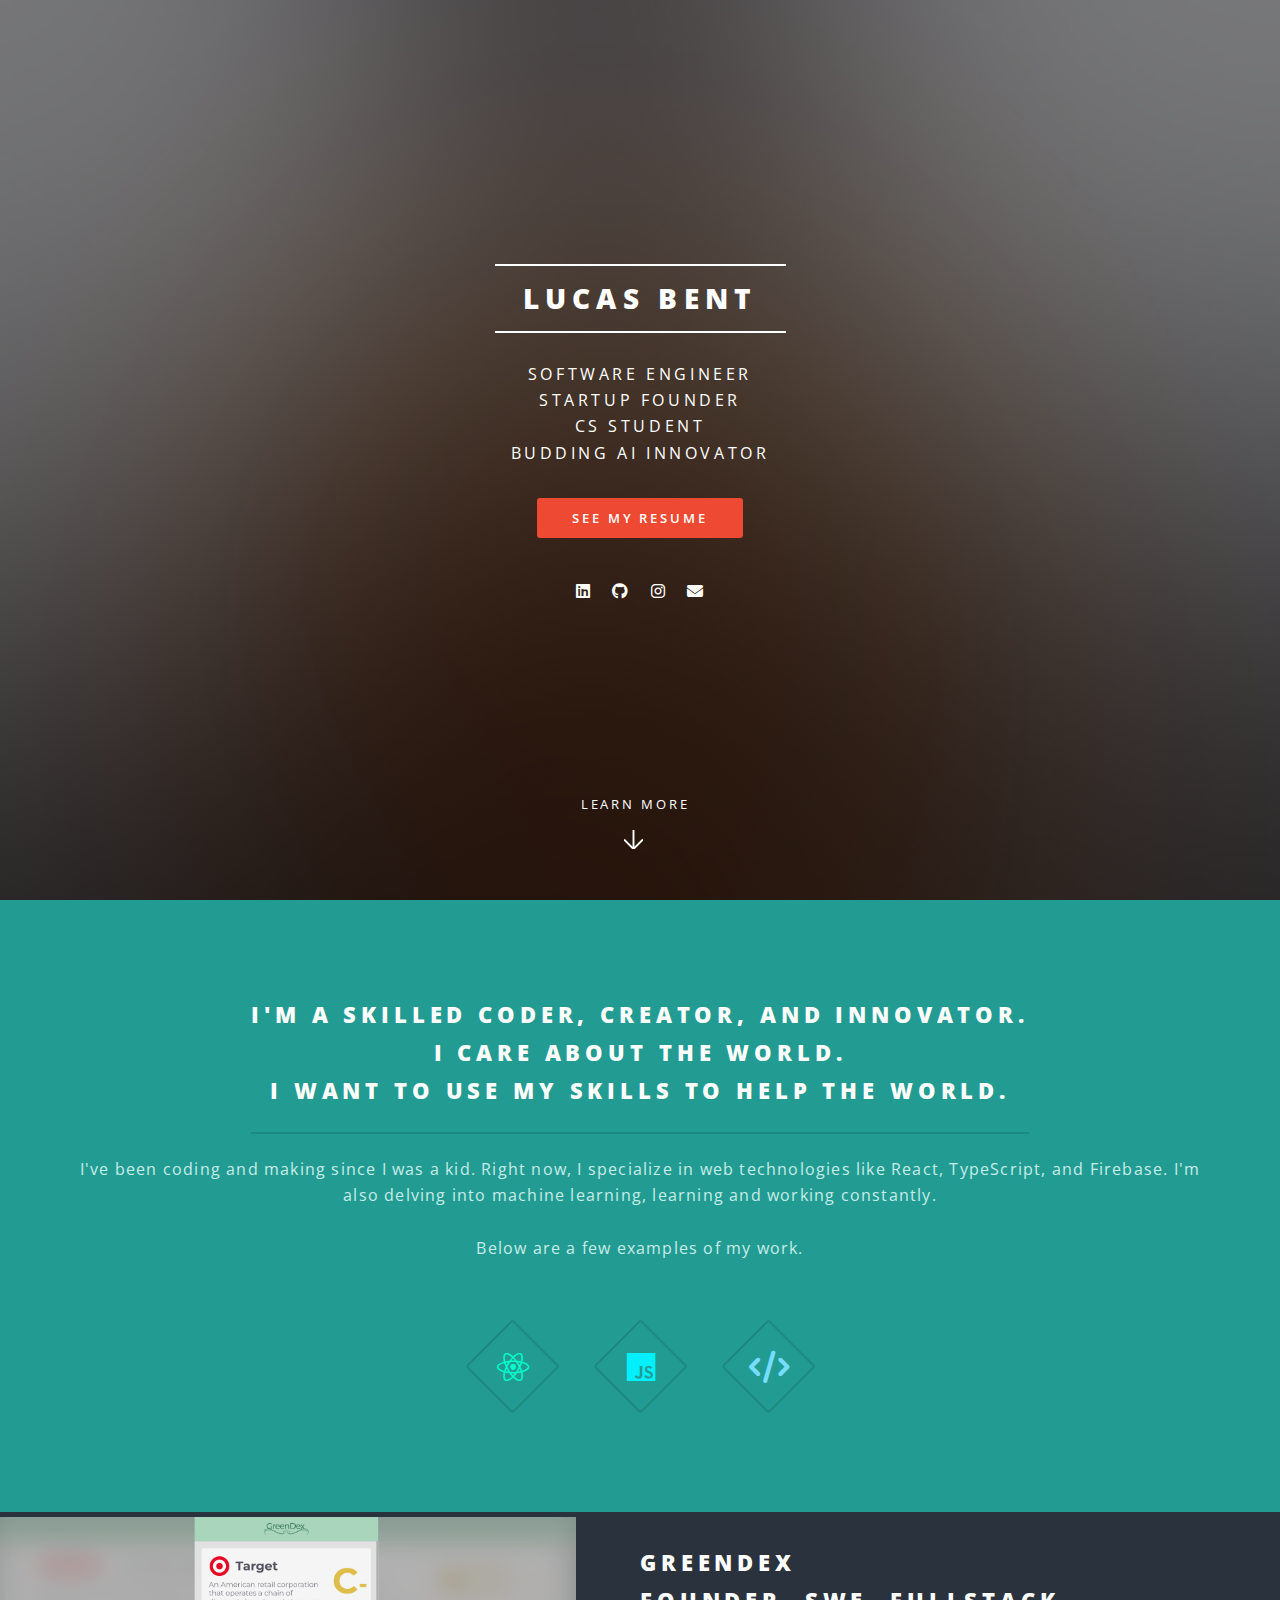
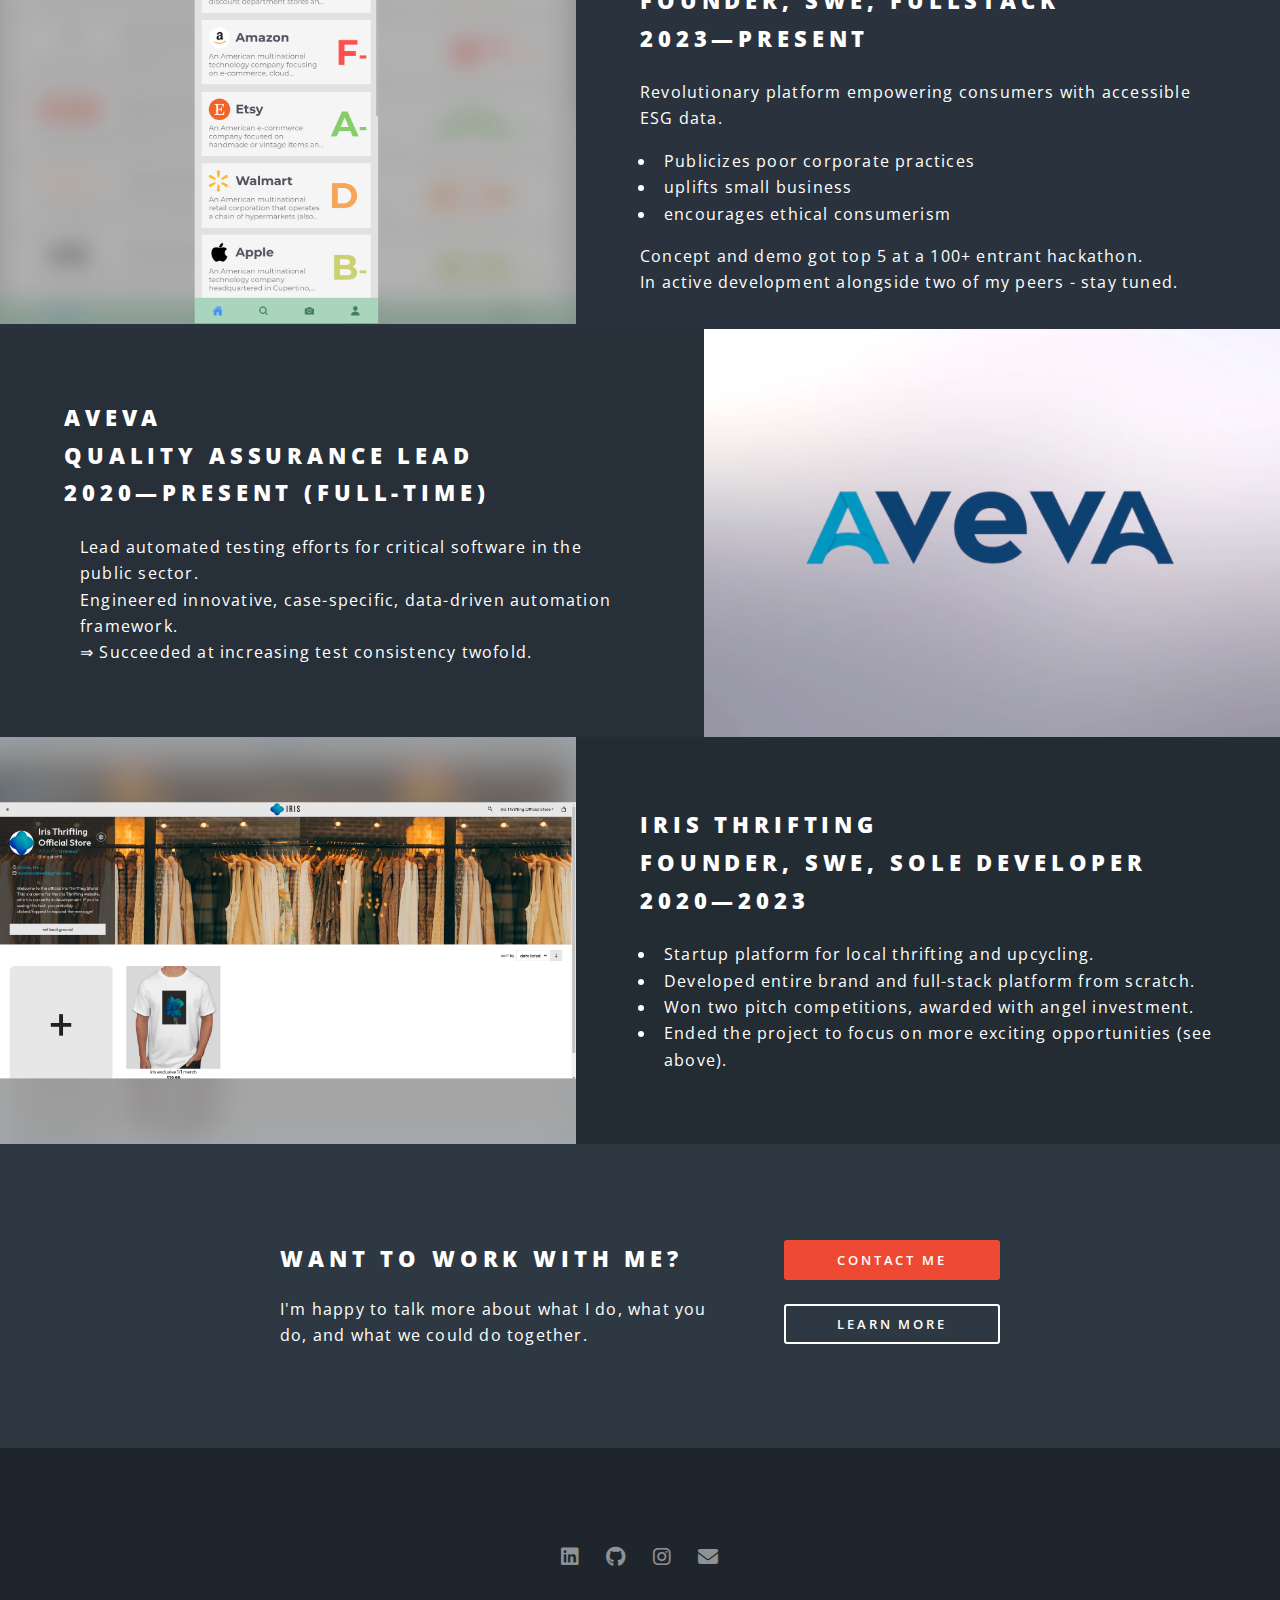
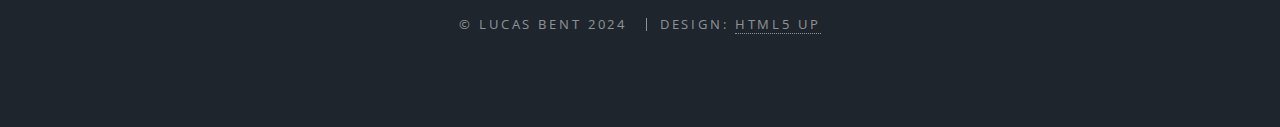
==== index.html @ ceec9adc "initial" ====
<!DOCTYPE HTML>
<!--
	Spectral by HTML5 UP
	html5up.net | @ajlkn
	Free for personal and commercial use under the CCA 3.0 license (html5up.net/license)
-->
<html>

<head>
    <title>Lucas Bent | Software Engineer</title>
    <meta charset="utf-8" />
    <meta name="viewport" content="width=device-width, initial-scale=1, user-scalable=no" />
    <link rel="stylesheet" href="assets/css/main.css" />
    <noscript>
        <link rel="stylesheet" href="assets/css/noscript.css" />
    </noscript>
</head>

<body class="landing is-preload">

    <!-- Page Wrapper -->
    <div id="page-wrapper">

        <!-- Header -->
        <header id="header" class="alt">
            <h1><a href="index.html">Lucas Bent</a></h1>
            <!-- <nav id="nav">
                <ul>
                    <li class="special">
                        <a href="#menu" class="menuToggle"><span>Menu</span></a>
                        <div id="menu">
                            <ul>
                                <li><a href="index.html">Home</a></li>
                                <li><a href="generic.html">Generic</a></li>
                                <li><a href="elements.html">Elements</a></li>
                                <li><a href="#">Sign Up</a></li>
                                <li><a href="#">Log In</a></li>
                            </ul>
                        </div>
                    </li>
                </ul>
            </nav> -->
        </header>

        <!-- Banner -->
        <section id="banner">
            <div class="inner">
                <h2>Lucas Bent</h2>
                <p>software engineer<br />
                    startup founder<br />
                    CS student<br />
                    budding AI innovator
                </p>
                <ul class="actions special">
                    <li><a href="https://drive.google.com/file/d/1Y61Z4_4PZFgaxps1n4P5F1gUuJ64MrEc/view?usp=sharing"
                            target="_blank" rel="noopener noreferrer" class="button primary">see my resume</a></li>
                </ul>
                <ul class="icons">
                    <li><a href="https://www.linkedin.com/in/lucas-bent-243239210/" class="icon brands fa-linkedin"
                            target="_blank" rel="noopener noreferrer"><span class="label">LinkedIn</span></a></li>
                    <li><a href="https://github.com/lucasBent" class="icon brands fa-github" target="_blank"
                            rel="noopener noreferrer"><span class="label">GitHub</span></a></li>
                    <li><a href="https://www.instagram.com/lucas.bent1/" class="icon brands fa-instagram"
                            target="_blank" rel="noopener noreferrer"><span class="label">Instagram</span></a></li>
                    <li><a href="mailto:lucasowenbent@gmail.com" class="icon solid fa-envelope"><span
                                class="label">Email</span></a></li>
                </ul>
            </div>
            <a href="#one" class="more scrolly">Learn More</a>
        </section>

        <!-- One -->
        <section id="one" class="wrapper style1 special">
            <div class="inner">
                <header class="major">
                    <h2>I'm a skilled coder, creator, and innovator.<br />
                        I care about the world.<br />
                        I want to use my skills to help the world.
                    </h2>
                    <p>I've been coding and making since I was a kid. Right now, I specialize in web technologies like
                        React, TypeScript, and Firebase. I'm also delving into machine learning, learning and working
                        constantly.
                        <br /><br />
                        Below are a few examples of my work.
                    </p>
                </header>
                <ul class="icons major">
                    <li><span class="icon brands fa-react major style1"><span class="label">Lorem</span></span></li>
                    <li><span class="icon brands fa-js major style2"><span class="label">Ipsum</span></span></li>
                    <li><span class="icon solid fa-code major style3"><span class="label">Dolor</span></span></li>
                </ul>
            </div>
        </section>

        <!-- Two -->
        <section id="two" class="wrapper alt style2">
            <section class="spotlight">
                <div class="image"><img src="images/GreenDex_demo.png" alt="" /></div>
                <div class="content">
                    <h2>GreenDex<br />
                        Founder, SWE, Fullstack<br />
                        2023—Present</h2>
                    <p class="half-margin">Revolutionary platform empowering consumers with accessible ESG data.</p>
                    <ul class="half-margin">
                        <li>Publicizes poor corporate practices</li>
                        <li>uplifts small business</li>
                        <li>encourages ethical consumerism</li>
                    </ul>
                    <p>
                        Concept and demo got top 5 at a 100+ entrant hackathon.<br />
                        In active development alongside two of my peers - stay tuned.</p>
                </div>
            </section>
            <section class="spotlight">
                <div class="image"><img src="images/Aveva.jpg" alt="" /></div>
                <div class="content">
                    <h2>Aveva<br />
                        Quality Assurance Lead<br />
                        2020—Present (Full-time)
                    </h2>
                    <ul>
                        Lead automated testing efforts for critical software in the public sector.<br />
                        Engineered innovative, case-specific, data-driven automation framework.<br />
                        ⇒ Succeeded at increasing test consistency twofold.

                    </ul>
                </div>
            </section>
            <section class="spotlight">
                <div class="image"><img src="images/iris.png" alt="" /></div>
                <div class="content">
                    <h2>Iris Thrifting<br />
                        Founder, SWE, Sole developer<br />
                        2020—2023
                    </h2>
                    <ul>
                        <li>Startup platform for local thrifting and upcycling.</li>
                        <li>Developed entire brand and full-stack platform from scratch.</li>
                        <li>Won two pitch competitions, awarded with angel investment.</li>
                        <li>Ended the project to focus on more exciting opportunities (see above).</li>
                    </ul>
                </div>
            </section>
        </section>

        <!-- Three -->
        <!-- <section id="three" class="wrapper style3 special">
            <div class="inner">
                <header class="major">
                    <h2>Accumsan mus tortor nunc aliquet</h2>
                    <p>Aliquam ut ex ut augue consectetur interdum. Donec amet imperdiet eleifend<br />
                        fringilla tincidunt. Nullam dui leo Aenean mi ligula, rhoncus ullamcorper.</p>
                </header>
                <ul class="features">
                    <li class="icon fa-paper-plane">
                        <h3>Arcu accumsan</h3>
                        <p>Augue consectetur sed interdum imperdiet et ipsum. Mauris lorem tincidunt nullam amet leo
                            Aenean ligula consequat consequat.</p>
                    </li>
                    <li class="icon solid fa-laptop">
                        <h3>Ac Augue Eget</h3>
                        <p>Augue consectetur sed interdum imperdiet et ipsum. Mauris lorem tincidunt nullam amet leo
                            Aenean ligula consequat consequat.</p>
                    </li>
                    <li class="icon solid fa-code">
                        <h3>Mus Scelerisque</h3>
                        <p>Augue consectetur sed interdum imperdiet et ipsum. Mauris lorem tincidunt nullam amet leo
                            Aenean ligula consequat consequat.</p>
                    </li>
                    <li class="icon solid fa-headphones-alt">
                        <h3>Mauris Imperdiet</h3>
                        <p>Augue consectetur sed interdum imperdiet et ipsum. Mauris lorem tincidunt nullam amet leo
                            Aenean ligula consequat consequat.</p>
                    </li>
                    <li class="icon fa-heart">
                        <h3>Aenean Primis</h3>
                        <p>Augue consectetur sed interdum imperdiet et ipsum. Mauris lorem tincidunt nullam amet leo
                            Aenean ligula consequat consequat.</p>
                    </li>
                    <li class="icon fa-flag">
                        <h3>Tortor Ut</h3>
                        <p>Augue consectetur sed interdum imperdiet et ipsum. Mauris lorem tincidunt nullam amet leo
                            Aenean ligula consequat consequat.</p>
                    </li>
                </ul>
            </div>
        </section> -->

        <!-- CTA -->
        <section id="cta" class="wrapper style4">
            <div class="inner">
                <header>
                    <h2>Want to work with me?</h2>
                    <p>I'm happy to talk more about what I do, what you do, and what we could do together.</p>
                </header>
                <ul class="actions stacked">
                    <li><a href="mailto:lucasowenbent@gmail.com" class="button fit primary">Contact Me</a></li>
                    <li><a href="https://www.linkedin.com/in/lucas-bent-243239210/" target="_blank"
                            rel="noopener noreferrer" class="button fit">Learn More</a></li>
                </ul>
            </div>
        </section>

        <!-- Footer -->
        <footer id="footer">
            <ul class="icons">
                <li><a href="https://www.linkedin.com/in/lucas-bent-243239210/" class="icon brands fa-linkedin"
                        target="_blank" rel="noopener noreferrer"><span class="label">LinkedIn</span></a></li>
                <li><a href="https://github.com/lucasBent" class="icon brands fa-github" target="_blank"
                        rel="noopener noreferrer"><span class="label">GitHub</span></a></li>
                <li><a href="https://www.instagram.com/lucas.bent1/" class="icon brands fa-instagram" target="_blank"
                        rel="noopener noreferrer"><span class="label">Instagram</span></a></li>
                <li><a href="mailto:lucasowenbent@gmail.com" class="icon solid fa-envelope"><span
                            class="label">Email</span></a></li>
            </ul>
            <ul class="copyright">
                <li>&copy; Lucas Bent 2024</li>
                <li>Design: <a href="http://html5up.net">HTML5 UP</a></li>
            </ul>
        </footer>

    </div>

    <!-- Scripts -->
    <script src="assets/js/jquery.min.js"></script>
    <script src="assets/js/jquery.scrollex.min.js"></script>
    <script src="assets/js/jquery.scrolly.min.js"></script>
    <script src="assets/js/browser.min.js"></script>
    <script src="assets/js/breakpoints.min.js"></script>
    <script src="assets/js/util.js"></script>
    <script src="assets/js/main.js"></script>

</body>

</html>
---- assets/css/main.css ----
@import url(fontawesome-all.min.css);
@import url("https://fonts.googleapis.com/css?family=Open+Sans:400,400italic,600,600italic,800,800italic");

/*
	Spectral by HTML5 UP
	html5up.net | @ajlkn
	Free for personal and commercial use under the CCA 3.0 license (html5up.net/license)
*/

html, body, div, span, applet, object,
iframe, h1, h2, h3, h4, h5, h6, p, blockquote,
pre, a, abbr, acronym, address, big, cite,
code, del, dfn, em, img, ins, kbd, q, s, samp,
small, strike, strong, sub, sup, tt, var, b,
u, i, center, dl, dt, dd, ol, ul, li, fieldset,
form, label, legend, table, caption, tbody,
tfoot, thead, tr, th, td, article, aside,
canvas, details, embed, figure, figcaption,
footer, header, hgroup, menu, nav, output, ruby,
section, summary, time, mark, audio, video {
	margin: 0;
	padding: 0;
	border: 0;
	font-size: 100%;
	font: inherit;
	vertical-align: baseline;}

article, aside, details, figcaption, figure,
footer, header, hgroup, menu, nav, section {
	display: block;}

body {
	line-height: 1;
}

ol, ul {
	list-style: none;
}

blockquote, q {
	quotes: none;
}

	blockquote:before, blockquote:after, q:before, q:after {
		content: '';
		content: none;
	}

table {
	border-collapse: collapse;
	border-spacing: 0;
}

body {
	-webkit-text-size-adjust: none;
}

mark {
	background-color: transparent;
	color: inherit;
}

input::-moz-focus-inner {
	border: 0;
	padding: 0;
}

input, select, textarea {
	-moz-appearance: none;
	-webkit-appearance: none;
	-ms-appearance: none;
	appearance: none;
}

/* Basic */

	@-ms-viewport {
		width: device-width;
	}

	html {
		box-sizing: border-box;
	}

	*, *:before, *:after {
		box-sizing: inherit;
	}

	body {
		background: #2e3842;
	}

		body.is-preload *, body.is-preload *:before, body.is-preload *:after {
			-moz-animation: none !important;
			-webkit-animation: none !important;
			-ms-animation: none !important;
			animation: none !important;
			-moz-transition: none !important;
			-webkit-transition: none !important;
			-ms-transition: none !important;
			transition: none !important;
		}

	body, input, select, textarea {
		color: #fff;
		font-family: "Open Sans", Helvetica, sans-serif;
		font-size: 15pt;
		font-weight: 400;
		letter-spacing: 0.075em;
		line-height: 1.65em;
	}

		@media screen and (max-width: 1680px) {

			body, input, select, textarea {
				font-size: 13pt;
			}

		}

		@media screen and (max-width: 1280px) {

			body, input, select, textarea {
				font-size: 12pt;
			}

		}

		@media screen and (max-width: 736px) {

			body, input, select, textarea {
				font-size: 11pt;
				letter-spacing: 0.0375em;
			}

            ul {
                text-align: left;
                margin: 0 auto;
                display: inline-block;
            }
		}

	a {
		-moz-transition: color 0.2s ease, border-bottom-color 0.2s ease;
		-webkit-transition: color 0.2s ease, border-bottom-color 0.2s ease;
		-ms-transition: color 0.2s ease, border-bottom-color 0.2s ease;
		transition: color 0.2s ease, border-bottom-color 0.2s ease;
		border-bottom: dotted 1px;
		color: inherit;
		text-decoration: none;
	}

		a:hover {
			border-bottom-color: transparent;
		}

	strong, b {
		color: #fff;
		font-weight: 600;
	}

	em, i {
		font-style: italic;
	}

	p {
		margin: 0 0 2em 0;
	}

	h1, h2, h3, h4, h5, h6 {
		color: #fff;
		font-weight: 800;
		letter-spacing: 0.225em;
		line-height: 1em;
		margin: 0 0 1em 0;
		text-transform: uppercase;
	}

		h1 a, h2 a, h3 a, h4 a, h5 a, h6 a {
			color: inherit;
			text-decoration: none;
		}

	h2 {
		font-size: 1.35em;
		line-height: 1.75em;
	}

		@media screen and (max-width: 736px) {

			h2 {
				font-size: 1.1em;
				line-height: 1.65em;
			}

		}

	h3 {
		font-size: 1.15em;
		line-height: 1.75em;
	}

		@media screen and (max-width: 736px) {

			h3 {
				font-size: 1em;
				line-height: 1.65em;
			}

		}

	h4 {
		font-size: 1em;
		line-height: 1.5em;
	}

	h5 {
		font-size: 0.8em;
		line-height: 1.5em;
	}

	h6 {
		font-size: 0.7em;
		line-height: 1.5em;
	}

	sub {
		font-size: 0.8em;
		position: relative;
		top: 0.5em;
	}

	sup {
		font-size: 0.8em;
		position: relative;
		top: -0.5em;
	}

	hr {
		border: 0;
		border-bottom: solid 2px #fff;
		margin: 3em 0;
	}

		hr.major {
			margin: 4.5em 0;
		}

	blockquote {
		border-left: solid 4px #fff;
		font-style: italic;
		margin: 0 0 2em 0;
		padding: 0.5em 0 0.5em 2em;
	}

	code {
		background: rgba(144, 144, 144, 0.25);
		border-radius: 3px;
		font-family: "Courier New", monospace;
		font-size: 0.9em;
		letter-spacing: 0;
		margin: 0 0.25em;
		padding: 0.25em 0.65em;
	}

	pre {
		-webkit-overflow-scrolling: touch;
		font-family: "Courier New", monospace;
		font-size: 0.9em;
		margin: 0 0 2em 0;
	}

		pre code {
			display: block;
			line-height: 1.75em;
			padding: 1em 1.5em;
			overflow-x: auto;
		}

	.align-left {
		text-align: left;
	}

	.align-center {
		text-align: center;
	}

	.align-right {
		text-align: right;
	}

/* Row */

	.row {
		display: flex;
		flex-wrap: wrap;
		box-sizing: border-box;
		align-items: stretch;
	}

		.row > * {
			box-sizing: border-box;
		}

		.row.gtr-uniform > * > :last-child {
			margin-bottom: 0;
		}

		.row.aln-left {
			justify-content: flex-start;
		}

		.row.aln-center {
			justify-content: center;
		}

		.row.aln-right {
			justify-content: flex-end;
		}

		.row.aln-top {
			align-items: flex-start;
		}

		.row.aln-middle {
			align-items: center;
		}

		.row.aln-bottom {
			align-items: flex-end;
		}

		.row > .imp {
			order: -1;
		}

		.row > .col-1 {
			width: 8.33333%;
		}

		.row > .off-1 {
			margin-left: 8.33333%;
		}

		.row > .col-2 {
			width: 16.66667%;
		}

		.row > .off-2 {
			margin-left: 16.66667%;
		}

		.row > .col-3 {
			width: 25%;
		}

		.row > .off-3 {
			margin-left: 25%;
		}

		.row > .col-4 {
			width: 33.33333%;
		}

		.row > .off-4 {
			margin-left: 33.33333%;
		}

		.row > .col-5 {
			width: 41.66667%;
		}

		.row > .off-5 {
			margin-left: 41.66667%;
		}

		.row > .col-6 {
			width: 50%;
		}

		.row > .off-6 {
			margin-left: 50%;
		}

		.row > .col-7 {
			width: 58.33333%;
		}

		.row > .off-7 {
			margin-left: 58.33333%;
		}

		.row > .col-8 {
			width: 66.66667%;
		}

		.row > .off-8 {
			margin-left: 66.66667%;
		}

		.row > .col-9 {
			width: 75%;
		}

		.row > .off-9 {
			margin-left: 75%;
		}

		.row > .col-10 {
			width: 83.33333%;
		}

		.row > .off-10 {
			margin-left: 83.33333%;
		}

		.row > .col-11 {
			width: 91.66667%;
		}

		.row > .off-11 {
			margin-left: 91.66667%;
		}

		.row > .col-12 {
			width: 100%;
		}

		.row > .off-12 {
			margin-left: 100%;
		}

		.row.gtr-0 {
			margin-top: 0;
			margin-left: 0em;
		}

			.row.gtr-0 > * {
				padding: 0 0 0 0em;
			}

			.row.gtr-0.gtr-uniform {
				margin-top: 0em;
			}

				.row.gtr-0.gtr-uniform > * {
					padding-top: 0em;
				}

		.row.gtr-25 {
			margin-top: 0;
			margin-left: -0.375em;
		}

			.row.gtr-25 > * {
				padding: 0 0 0 0.375em;
			}

			.row.gtr-25.gtr-uniform {
				margin-top: -0.375em;
			}

				.row.gtr-25.gtr-uniform > * {
					padding-top: 0.375em;
				}

		.row.gtr-50 {
			margin-top: 0;
			margin-left: -0.75em;
		}

			.row.gtr-50 > * {
				padding: 0 0 0 0.75em;
			}

			.row.gtr-50.gtr-uniform {
				margin-top: -0.75em;
			}

				.row.gtr-50.gtr-uniform > * {
					padding-top: 0.75em;
				}

		.row {
			margin-top: 0;
			margin-left: -1.5em;
		}

			.row > * {
				padding: 0 0 0 1.5em;
			}

			.row.gtr-uniform {
				margin-top: -1.5em;
			}

				.row.gtr-uniform > * {
					padding-top: 1.5em;
				}

		.row.gtr-150 {
			margin-top: 0;
			margin-left: -2.25em;
		}

			.row.gtr-150 > * {
				padding: 0 0 0 2.25em;
			}

			.row.gtr-150.gtr-uniform {
				margin-top: -2.25em;
			}

				.row.gtr-150.gtr-uniform > * {
					padding-top: 2.25em;
				}

		.row.gtr-200 {
			margin-top: 0;
			margin-left: -3em;
		}

			.row.gtr-200 > * {
				padding: 0 0 0 3em;
			}

			.row.gtr-200.gtr-uniform {
				margin-top: -3em;
			}

				.row.gtr-200.gtr-uniform > * {
					padding-top: 3em;
				}

		@media screen and (max-width: 1680px) {

			.row {
				display: flex;
				flex-wrap: wrap;
				box-sizing: border-box;
				align-items: stretch;
			}

				.row > * {
					box-sizing: border-box;
				}

				.row.gtr-uniform > * > :last-child {
					margin-bottom: 0;
				}

				.row.aln-left {
					justify-content: flex-start;
				}

				.row.aln-center {
					justify-content: center;
				}

				.row.aln-right {
					justify-content: flex-end;
				}

				.row.aln-top {
					align-items: flex-start;
				}

				.row.aln-middle {
					align-items: center;
				}

				.row.aln-bottom {
					align-items: flex-end;
				}

				.row > .imp-xlarge {
					order: -1;
				}

				.row > .col-1-xlarge {
					width: 8.33333%;
				}

				.row > .off-1-xlarge {
					margin-left: 8.33333%;
				}

				.row > .col-2-xlarge {
					width: 16.66667%;
				}

				.row > .off-2-xlarge {
					margin-left: 16.66667%;
				}

				.row > .col-3-xlarge {
					width: 25%;
				}

				.row > .off-3-xlarge {
					margin-left: 25%;
				}

				.row > .col-4-xlarge {
					width: 33.33333%;
				}

				.row > .off-4-xlarge {
					margin-left: 33.33333%;
				}

				.row > .col-5-xlarge {
					width: 41.66667%;
				}

				.row > .off-5-xlarge {
					margin-left: 41.66667%;
				}

				.row > .col-6-xlarge {
					width: 50%;
				}

				.row > .off-6-xlarge {
					margin-left: 50%;
				}

				.row > .col-7-xlarge {
					width: 58.33333%;
				}

				.row > .off-7-xlarge {
					margin-left: 58.33333%;
				}

				.row > .col-8-xlarge {
					width: 66.66667%;
				}

				.row > .off-8-xlarge {
					margin-left: 66.66667%;
				}

				.row > .col-9-xlarge {
					width: 75%;
				}

				.row > .off-9-xlarge {
					margin-left: 75%;
				}

				.row > .col-10-xlarge {
					width: 83.33333%;
				}

				.row > .off-10-xlarge {
					margin-left: 83.33333%;
				}

				.row > .col-11-xlarge {
					width: 91.66667%;
				}

				.row > .off-11-xlarge {
					margin-left: 91.66667%;
				}

				.row > .col-12-xlarge {
					width: 100%;
				}

				.row > .off-12-xlarge {
					margin-left: 100%;
				}

				.row.gtr-0 {
					margin-top: 0;
					margin-left: 0em;
				}

					.row.gtr-0 > * {
						padding: 0 0 0 0em;
					}

					.row.gtr-0.gtr-uniform {
						margin-top: 0em;
					}

						.row.gtr-0.gtr-uniform > * {
							padding-top: 0em;
						}

				.row.gtr-25 {
					margin-top: 0;
					margin-left: -0.375em;
				}

					.row.gtr-25 > * {
						padding: 0 0 0 0.375em;
					}

					.row.gtr-25.gtr-uniform {
						margin-top: -0.375em;
					}

						.row.gtr-25.gtr-uniform > * {
							padding-top: 0.375em;
						}

				.row.gtr-50 {
					margin-top: 0;
					margin-left: -0.75em;
				}

					.row.gtr-50 > * {
						padding: 0 0 0 0.75em;
					}

					.row.gtr-50.gtr-uniform {
						margin-top: -0.75em;
					}

						.row.gtr-50.gtr-uniform > * {
							padding-top: 0.75em;
						}

				.row {
					margin-top: 0;
					margin-left: -1.5em;
				}

					.row > * {
						padding: 0 0 0 1.5em;
					}

					.row.gtr-uniform {
						margin-top: -1.5em;
					}

						.row.gtr-uniform > * {
							padding-top: 1.5em;
						}

				.row.gtr-150 {
					margin-top: 0;
					margin-left: -2.25em;
				}

					.row.gtr-150 > * {
						padding: 0 0 0 2.25em;
					}

					.row.gtr-150.gtr-uniform {
						margin-top: -2.25em;
					}

						.row.gtr-150.gtr-uniform > * {
							padding-top: 2.25em;
						}

				.row.gtr-200 {
					margin-top: 0;
					margin-left: -3em;
				}

					.row.gtr-200 > * {
						padding: 0 0 0 3em;
					}

					.row.gtr-200.gtr-uniform {
						margin-top: -3em;
					}

						.row.gtr-200.gtr-uniform > * {
							padding-top: 3em;
						}

		}

		@media screen and (max-width: 1280px) {

			.row {
				display: flex;
				flex-wrap: wrap;
				box-sizing: border-box;
				align-items: stretch;
			}

				.row > * {
					box-sizing: border-box;
				}

				.row.gtr-uniform > * > :last-child {
					margin-bottom: 0;
				}

				.row.aln-left {
					justify-content: flex-start;
				}

				.row.aln-center {
					justify-content: center;
				}

				.row.aln-right {
					justify-content: flex-end;
				}

				.row.aln-top {
					align-items: flex-start;
				}

				.row.aln-middle {
					align-items: center;
				}

				.row.aln-bottom {
					align-items: flex-end;
				}

				.row > .imp-large {
					order: -1;
				}

				.row > .col-1-large {
					width: 8.33333%;
				}

				.row > .off-1-large {
					margin-left: 8.33333%;
				}

				.row > .col-2-large {
					width: 16.66667%;
				}

				.row > .off-2-large {
					margin-left: 16.66667%;
				}

				.row > .col-3-large {
					width: 25%;
				}

				.row > .off-3-large {
					margin-left: 25%;
				}

				.row > .col-4-large {
					width: 33.33333%;
				}

				.row > .off-4-large {
					margin-left: 33.33333%;
				}

				.row > .col-5-large {
					width: 41.66667%;
				}

				.row > .off-5-large {
					margin-left: 41.66667%;
				}

				.row > .col-6-large {
					width: 50%;
				}

				.row > .off-6-large {
					margin-left: 50%;
				}

				.row > .col-7-large {
					width: 58.33333%;
				}

				.row > .off-7-large {
					margin-left: 58.33333%;
				}

				.row > .col-8-large {
					width: 66.66667%;
				}

				.row > .off-8-large {
					margin-left: 66.66667%;
				}

				.row > .col-9-large {
					width: 75%;
				}

				.row > .off-9-large {
					margin-left: 75%;
				}

				.row > .col-10-large {
					width: 83.33333%;
				}

				.row > .off-10-large {
					margin-left: 83.33333%;
				}

				.row > .col-11-large {
					width: 91.66667%;
				}

				.row > .off-11-large {
					margin-left: 91.66667%;
				}

				.row > .col-12-large {
					width: 100%;
				}

				.row > .off-12-large {
					margin-left: 100%;
				}

				.row.gtr-0 {
					margin-top: 0;
					margin-left: 0em;
				}

					.row.gtr-0 > * {
						padding: 0 0 0 0em;
					}

					.row.gtr-0.gtr-uniform {
						margin-top: 0em;
					}

						.row.gtr-0.gtr-uniform > * {
							padding-top: 0em;
						}

				.row.gtr-25 {
					margin-top: 0;
					margin-left: -0.375em;
				}

					.row.gtr-25 > * {
						padding: 0 0 0 0.375em;
					}

					.row.gtr-25.gtr-uniform {
						margin-top: -0.375em;
					}

						.row.gtr-25.gtr-uniform > * {
							padding-top: 0.375em;
						}

				.row.gtr-50 {
					margin-top: 0;
					margin-left: -0.75em;
				}

					.row.gtr-50 > * {
						padding: 0 0 0 0.75em;
					}

					.row.gtr-50.gtr-uniform {
						margin-top: -0.75em;
					}

						.row.gtr-50.gtr-uniform > * {
							padding-top: 0.75em;
						}

				.row {
					margin-top: 0;
					margin-left: -1.5em;
				}

					.row > * {
						padding: 0 0 0 1.5em;
					}

					.row.gtr-uniform {
						margin-top: -1.5em;
					}

						.row.gtr-uniform > * {
							padding-top: 1.5em;
						}

				.row.gtr-150 {
					margin-top: 0;
					margin-left: -2.25em;
				}

					.row.gtr-150 > * {
						padding: 0 0 0 2.25em;
					}

					.row.gtr-150.gtr-uniform {
						margin-top: -2.25em;
					}

						.row.gtr-150.gtr-uniform > * {
							padding-top: 2.25em;
						}

				.row.gtr-200 {
					margin-top: 0;
					margin-left: -3em;
				}

					.row.gtr-200 > * {
						padding: 0 0 0 3em;
					}

					.row.gtr-200.gtr-uniform {
						margin-top: -3em;
					}

						.row.gtr-200.gtr-uniform > * {
							padding-top: 3em;
						}

		}

		@media screen and (max-width: 980px) {

			.row {
				display: flex;
				flex-wrap: wrap;
				box-sizing: border-box;
				align-items: stretch;
			}

				.row > * {
					box-sizing: border-box;
				}

				.row.gtr-uniform > * > :last-child {
					margin-bottom: 0;
				}

				.row.aln-left {
					justify-content: flex-start;
				}

				.row.aln-center {
					justify-content: center;
				}

				.row.aln-right {
					justify-content: flex-end;
				}

				.row.aln-top {
					align-items: flex-start;
				}

				.row.aln-middle {
					align-items: center;
				}

				.row.aln-bottom {
					align-items: flex-end;
				}

				.row > .imp-medium {
					order: -1;
				}

				.row > .col-1-medium {
					width: 8.33333%;
				}

				.row > .off-1-medium {
					margin-left: 8.33333%;
				}

				.row > .col-2-medium {
					width: 16.66667%;
				}

				.row > .off-2-medium {
					margin-left: 16.66667%;
				}

				.row > .col-3-medium {
					width: 25%;
				}

				.row > .off-3-medium {
					margin-left: 25%;
				}

				.row > .col-4-medium {
					width: 33.33333%;
				}

				.row > .off-4-medium {
					margin-left: 33.33333%;
				}

				.row > .col-5-medium {
					width: 41.66667%;
				}

				.row > .off-5-medium {
					margin-left: 41.66667%;
				}

				.row > .col-6-medium {
					width: 50%;
				}

				.row > .off-6-medium {
					margin-left: 50%;
				}

				.row > .col-7-medium {
					width: 58.33333%;
				}

				.row > .off-7-medium {
					margin-left: 58.33333%;
				}

				.row > .col-8-medium {
					width: 66.66667%;
				}

				.row > .off-8-medium {
					margin-left: 66.66667%;
				}

				.row > .col-9-medium {
					width: 75%;
				}

				.row > .off-9-medium {
					margin-left: 75%;
				}

				.row > .col-10-medium {
					width: 83.33333%;
				}

				.row > .off-10-medium {
					margin-left: 83.33333%;
				}

				.row > .col-11-medium {
					width: 91.66667%;
				}

				.row > .off-11-medium {
					margin-left: 91.66667%;
				}

				.row > .col-12-medium {
					width: 100%;
				}

				.row > .off-12-medium {
					margin-left: 100%;
				}

				.row.gtr-0 {
					margin-top: 0;
					margin-left: 0em;
				}

					.row.gtr-0 > * {
						padding: 0 0 0 0em;
					}

					.row.gtr-0.gtr-uniform {
						margin-top: 0em;
					}

						.row.gtr-0.gtr-uniform > * {
							padding-top: 0em;
						}

				.row.gtr-25 {
					margin-top: 0;
					margin-left: -0.375em;
				}

					.row.gtr-25 > * {
						padding: 0 0 0 0.375em;
					}

					.row.gtr-25.gtr-uniform {
						margin-top: -0.375em;
					}

						.row.gtr-25.gtr-uniform > * {
							padding-top: 0.375em;
						}

				.row.gtr-50 {
					margin-top: 0;
					margin-left: -0.75em;
				}

					.row.gtr-50 > * {
						padding: 0 0 0 0.75em;
					}

					.row.gtr-50.gtr-uniform {
						margin-top: -0.75em;
					}

						.row.gtr-50.gtr-uniform > * {
							padding-top: 0.75em;
						}

				.row {
					margin-top: 0;
					margin-left: -1.5em;
				}

					.row > * {
						padding: 0 0 0 1.5em;
					}

					.row.gtr-uniform {
						margin-top: -1.5em;
					}

						.row.gtr-uniform > * {
							padding-top: 1.5em;
						}

				.row.gtr-150 {
					margin-top: 0;
					margin-left: -2.25em;
				}

					.row.gtr-150 > * {
						padding: 0 0 0 2.25em;
					}

					.row.gtr-150.gtr-uniform {
						margin-top: -2.25em;
					}

						.row.gtr-150.gtr-uniform > * {
							padding-top: 2.25em;
						}

				.row.gtr-200 {
					margin-top: 0;
					margin-left: -3em;
				}

					.row.gtr-200 > * {
						padding: 0 0 0 3em;
					}

					.row.gtr-200.gtr-uniform {
						margin-top: -3em;
					}

						.row.gtr-200.gtr-uniform > * {
							padding-top: 3em;
						}

		}

		@media screen and (max-width: 736px) {

			.row {
				display: flex;
				flex-wrap: wrap;
				box-sizing: border-box;
				align-items: stretch;
			}

				.row > * {
					box-sizing: border-box;
				}

				.row.gtr-uniform > * > :last-child {
					margin-bottom: 0;
				}

				.row.aln-left {
					justify-content: flex-start;
				}

				.row.aln-center {
					justify-content: center;
				}

				.row.aln-right {
					justify-content: flex-end;
				}

				.row.aln-top {
					align-items: flex-start;
				}

				.row.aln-middle {
					align-items: center;
				}

				.row.aln-bottom {
					align-items: flex-end;
				}

				.row > .imp-small {
					order: -1;
				}

				.row > .col-1-small {
					width: 8.33333%;
				}

				.row > .off-1-small {
					margin-left: 8.33333%;
				}

				.row > .col-2-small {
					width: 16.66667%;
				}

				.row > .off-2-small {
					margin-left: 16.66667%;
				}

				.row > .col-3-small {
					width: 25%;
				}

				.row > .off-3-small {
					margin-left: 25%;
				}

				.row > .col-4-small {
					width: 33.33333%;
				}

				.row > .off-4-small {
					margin-left: 33.33333%;
				}

				.row > .col-5-small {
					width: 41.66667%;
				}

				.row > .off-5-small {
					margin-left: 41.66667%;
				}

				.row > .col-6-small {
					width: 50%;
				}

				.row > .off-6-small {
					margin-left: 50%;
				}

				.row > .col-7-small {
					width: 58.33333%;
				}

				.row > .off-7-small {
					margin-left: 58.33333%;
				}

				.row > .col-8-small {
					width: 66.66667%;
				}

				.row > .off-8-small {
					margin-left: 66.66667%;
				}

				.row > .col-9-small {
					width: 75%;
				}

				.row > .off-9-small {
					margin-left: 75%;
				}

				.row > .col-10-small {
					width: 83.33333%;
				}

				.row > .off-10-small {
					margin-left: 83.33333%;
				}

				.row > .col-11-small {
					width: 91.66667%;
				}

				.row > .off-11-small {
					margin-left: 91.66667%;
				}

				.row > .col-12-small {
					width: 100%;
				}

				.row > .off-12-small {
					margin-left: 100%;
				}

				.row.gtr-0 {
					margin-top: 0;
					margin-left: 0em;
				}

					.row.gtr-0 > * {
						padding: 0 0 0 0em;
					}

					.row.gtr-0.gtr-uniform {
						margin-top: 0em;
					}

						.row.gtr-0.gtr-uniform > * {
							padding-top: 0em;
						}

				.row.gtr-25 {
					margin-top: 0;
					margin-left: -0.375em;
				}

					.row.gtr-25 > * {
						padding: 0 0 0 0.375em;
					}

					.row.gtr-25.gtr-uniform {
						margin-top: -0.375em;
					}

						.row.gtr-25.gtr-uniform > * {
							padding-top: 0.375em;
						}

				.row.gtr-50 {
					margin-top: 0;
					margin-left: -0.75em;
				}

					.row.gtr-50 > * {
						padding: 0 0 0 0.75em;
					}

					.row.gtr-50.gtr-uniform {
						margin-top: -0.75em;
					}

						.row.gtr-50.gtr-uniform > * {
							padding-top: 0.75em;
						}

				.row {
					margin-top: 0;
					margin-left: -1.5em;
				}

					.row > * {
						padding: 0 0 0 1.5em;
					}

					.row.gtr-uniform {
						margin-top: -1.5em;
					}

						.row.gtr-uniform > * {
							padding-top: 1.5em;
						}

				.row.gtr-150 {
					margin-top: 0;
					margin-left: -2.25em;
				}

					.row.gtr-150 > * {
						padding: 0 0 0 2.25em;
					}

					.row.gtr-150.gtr-uniform {
						margin-top: -2.25em;
					}

						.row.gtr-150.gtr-uniform > * {
							padding-top: 2.25em;
						}

				.row.gtr-200 {
					margin-top: 0;
					margin-left: -3em;
				}

					.row.gtr-200 > * {
						padding: 0 0 0 3em;
					}

					.row.gtr-200.gtr-uniform {
						margin-top: -3em;
					}

						.row.gtr-200.gtr-uniform > * {
							padding-top: 3em;
						}

		}

		@media screen and (max-width: 480px) {

			.row {
				display: flex;
				flex-wrap: wrap;
				box-sizing: border-box;
				align-items: stretch;
			}

				.row > * {
					box-sizing: border-box;
				}

				.row.gtr-uniform > * > :last-child {
					margin-bottom: 0;
				}

				.row.aln-left {
					justify-content: flex-start;
				}

				.row.aln-center {
					justify-content: center;
				}

				.row.aln-right {
					justify-content: flex-end;
				}

				.row.aln-top {
					align-items: flex-start;
				}

				.row.aln-middle {
					align-items: center;
				}

				.row.aln-bottom {
					align-items: flex-end;
				}

				.row > .imp-xsmall {
					order: -1;
				}

				.row > .col-1-xsmall {
					width: 8.33333%;
				}

				.row > .off-1-xsmall {
					margin-left: 8.33333%;
				}

				.row > .col-2-xsmall {
					width: 16.66667%;
				}

				.row > .off-2-xsmall {
					margin-left: 16.66667%;
				}

				.row > .col-3-xsmall {
					width: 25%;
				}

				.row > .off-3-xsmall {
					margin-left: 25%;
				}

				.row > .col-4-xsmall {
					width: 33.33333%;
				}

				.row > .off-4-xsmall {
					margin-left: 33.33333%;
				}

				.row > .col-5-xsmall {
					width: 41.66667%;
				}

				.row > .off-5-xsmall {
					margin-left: 41.66667%;
				}

				.row > .col-6-xsmall {
					width: 50%;
				}

				.row > .off-6-xsmall {
					margin-left: 50%;
				}

				.row > .col-7-xsmall {
					width: 58.33333%;
				}

				.row > .off-7-xsmall {
					margin-left: 58.33333%;
				}

				.row > .col-8-xsmall {
					width: 66.66667%;
				}

				.row > .off-8-xsmall {
					margin-left: 66.66667%;
				}

				.row > .col-9-xsmall {
					width: 75%;
				}

				.row > .off-9-xsmall {
					margin-left: 75%;
				}

				.row > .col-10-xsmall {
					width: 83.33333%;
				}

				.row > .off-10-xsmall {
					margin-left: 83.33333%;
				}

				.row > .col-11-xsmall {
					width: 91.66667%;
				}

				.row > .off-11-xsmall {
					margin-left: 91.66667%;
				}

				.row > .col-12-xsmall {
					width: 100%;
				}

				.row > .off-12-xsmall {
					margin-left: 100%;
				}

				.row.gtr-0 {
					margin-top: 0;
					margin-left: 0em;
				}

					.row.gtr-0 > * {
						padding: 0 0 0 0em;
					}

					.row.gtr-0.gtr-uniform {
						margin-top: 0em;
					}

						.row.gtr-0.gtr-uniform > * {
							padding-top: 0em;
						}

				.row.gtr-25 {
					margin-top: 0;
					margin-left: -0.375em;
				}

					.row.gtr-25 > * {
						padding: 0 0 0 0.375em;
					}

					.row.gtr-25.gtr-uniform {
						margin-top: -0.375em;
					}

						.row.gtr-25.gtr-uniform > * {
							padding-top: 0.375em;
						}

				.row.gtr-50 {
					margin-top: 0;
					margin-left: -0.75em;
				}

					.row.gtr-50 > * {
						padding: 0 0 0 0.75em;
					}

					.row.gtr-50.gtr-uniform {
						margin-top: -0.75em;
					}

						.row.gtr-50.gtr-uniform > * {
							padding-top: 0.75em;
						}

				.row {
					margin-top: 0;
					margin-left: -1.5em;
				}

					.row > * {
						padding: 0 0 0 1.5em;
					}

					.row.gtr-uniform {
						margin-top: -1.5em;
					}

						.row.gtr-uniform > * {
							padding-top: 1.5em;
						}

				.row.gtr-150 {
					margin-top: 0;
					margin-left: -2.25em;
				}

					.row.gtr-150 > * {
						padding: 0 0 0 2.25em;
					}

					.row.gtr-150.gtr-uniform {
						margin-top: -2.25em;
					}

						.row.gtr-150.gtr-uniform > * {
							padding-top: 2.25em;
						}

				.row.gtr-200 {
					margin-top: 0;
					margin-left: -3em;
				}

					.row.gtr-200 > * {
						padding: 0 0 0 3em;
					}

					.row.gtr-200.gtr-uniform {
						margin-top: -3em;
					}

						.row.gtr-200.gtr-uniform > * {
							padding-top: 3em;
						}

		}

/* Section/Article */

	section.special, article.special {
		text-align: center;
	}

	header p {
		color: rgba(255, 255, 255, 0.5);
		position: relative;
		top: -0.25em;
	}

	header h3 + p {
		font-size: 1.1em;
	}

	header h4 + p,
	header h5 + p,
	header h6 + p {
		font-size: 0.9em;
	}

	header.major {
		margin: 0 0 3.5em 0;
	}

		header.major h2, header.major h3, header.major h4, header.major h5, header.major h6 {
			border-bottom: solid 2px #fff;
			display: inline-block;
			padding-bottom: 1em;
			position: relative;
		}

			header.major h2:after, header.major h3:after, header.major h4:after, header.major h5:after, header.major h6:after {
				content: '';
				display: block;
				height: 1px;
			}

		header.major p {
			color: #fff;
			top: 0;
		}

		@media screen and (max-width: 736px) {

			header.major {
				margin: 0 0 2em 0;
			}

		}

	@media screen and (max-width: 980px) {

		header br {
			display: none;
		}

	}

/* Form */

	form {
		margin: 0 0 2em 0;
	}

	label {
		color: #fff;
		display: block;
		font-size: 0.9em;
		font-weight: 600;
		margin: 0 0 1em 0;
	}

	input[type="text"],
	input[type="password"],
	input[type="email"],
	select,
	textarea {
		-moz-appearance: none;
		-webkit-appearance: none;
		-ms-appearance: none;
		appearance: none;
		background-color: rgba(144, 144, 144, 0.25);
		border-radius: 3px;
		border: none;
		color: inherit;
		display: block;
		outline: 0;
		padding: 0 1em;
		text-decoration: none;
		width: 100%;
	}

		input[type="text"]:invalid,
		input[type="password"]:invalid,
		input[type="email"]:invalid,
		select:invalid,
		textarea:invalid {
			box-shadow: none;
		}

		input[type="text"]:focus,
		input[type="password"]:focus,
		input[type="email"]:focus,
		select:focus,
		textarea:focus {
			box-shadow: 0 0 0 2px #21b2a6;
		}

	select {
		background-size: 1.25em;
		background-repeat: no-repeat;
		background-position: calc(100% - 1em) center;
		height: 2.75em;
		padding-right: 2.75em;
		text-overflow: ellipsis;
	}

		select:focus::-ms-value {
			background-color: transparent;
		}

		select::-ms-expand {
			display: none;
		}

	input[type="text"],
	input[type="password"],
	input[type="email"],
	select {
		height: 2.75em;
	}

	textarea {
		padding: 0.75em 1em;
	}

	input[type="checkbox"],
	input[type="radio"] {
		-moz-appearance: none;
		-webkit-appearance: none;
		-ms-appearance: none;
		appearance: none;
		display: block;
		float: left;
		margin-right: -2em;
		opacity: 0;
		width: 1em;
		z-index: -1;
	}

		input[type="checkbox"] + label,
		input[type="radio"] + label {
			text-decoration: none;
			color: #fff;
			cursor: pointer;
			display: inline-block;
			font-size: 1em;
			font-weight: 400;
			padding-left: 2.4em;
			padding-right: 0.75em;
			position: relative;
		}

			input[type="checkbox"] + label:before,
			input[type="radio"] + label:before {
				-moz-osx-font-smoothing: grayscale;
				-webkit-font-smoothing: antialiased;
				display: inline-block;
				font-style: normal;
				font-variant: normal;
				text-rendering: auto;
				line-height: 1;
				text-transform: none !important;
				font-family: 'Font Awesome 5 Free';
				font-weight: 900;
			}

			input[type="checkbox"] + label:before,
			input[type="radio"] + label:before {
				background: rgba(144, 144, 144, 0.25);
				border-radius: 3px;
				content: '';
				display: inline-block;
				font-size: 0.8em;
				height: 2.0625em;
				left: 0;
				line-height: 2.0625em;
				position: absolute;
				text-align: center;
				top: 0;
				width: 2.0625em;
			}

		input[type="checkbox"]:checked + label:before,
		input[type="radio"]:checked + label:before {
			background: #2e3842;
			color: #fff;
			content: '\f00c';
		}

		input[type="checkbox"]:focus + label:before,
		input[type="radio"]:focus + label:before {
			box-shadow: 0 0 0 2px #21b2a6;
		}

	input[type="checkbox"] + label:before {
		border-radius: 3px;
	}

	input[type="radio"] + label:before {
		border-radius: 100%;
	}

	::-webkit-input-placeholder {
		color: rgba(255, 255, 255, 0.5) !important;
		opacity: 1.0;
	}

	:-moz-placeholder {
		color: rgba(255, 255, 255, 0.5) !important;
		opacity: 1.0;
	}

	::-moz-placeholder {
		color: rgba(255, 255, 255, 0.5) !important;
		opacity: 1.0;
	}

	:-ms-input-placeholder {
		color: rgba(255, 255, 255, 0.5) !important;
		opacity: 1.0;
	}

/* Box */

	.box {
		border-radius: 3px;
		border: solid 2px #fff;
		margin-bottom: 2em;
		padding: 1.5em;
	}

		.box > :last-child,
		.box > :last-child > :last-child,
		.box > :last-child > :last-child > :last-child {
			margin-bottom: 0;
		}

		.box.alt {
			border: 0;
			border-radius: 0;
			padding: 0;
		}

/* Icon */

	.icon {
		text-decoration: none;
		border-bottom: none;
		position: relative;
	}

		.icon:before {
			-moz-osx-font-smoothing: grayscale;
			-webkit-font-smoothing: antialiased;
			display: inline-block;
			font-style: normal;
			font-variant: normal;
			text-rendering: auto;
			line-height: 1;
			text-transform: none !important;
			font-family: 'Font Awesome 5 Free';
			font-weight: 400;
		}

		.icon > .label {
			display: none;
		}

		.icon:before {
			line-height: inherit;
		}

		.icon.solid:before {
			font-weight: 900;
		}

		.icon.brands:before {
			font-family: 'Font Awesome 5 Brands';
		}

		.icon.major {
			-moz-transform: rotate(-45deg);
			-webkit-transform: rotate(-45deg);
			-ms-transform: rotate(-45deg);
			transform: rotate(-45deg);
			border-radius: 3px;
			border: solid 2px #fff;
			display: inline-block;
			font-size: 1.35em;
			height: calc(3em + 2px);
			line-height: 3em;
			text-align: center;
			width: calc(3em + 2px);
		}

			.icon.major:before {
				-moz-transform: rotate(45deg);
				-webkit-transform: rotate(45deg);
				-ms-transform: rotate(45deg);
				transform: rotate(45deg);
				display: inline-block;
				font-size: 1.5em;
			}

			@media screen and (max-width: 736px) {

				.icon.major {
					font-size: 1em;
				}

			}

		.icon.style1 {
			color: #00ffcc;
		}

		.icon.style2 {
			color: #00f0ff;
		}

		.icon.style3 {
			color: #76ddff;
		}

/* Image */

	.image {
		border-radius: 3px;
		border: 0;
		display: inline-block;
		position: relative;
	}

		.image img {
			border-radius: 3px;
			display: block;
		}

		.image.left {
			float: left;
			margin: 0 2em 2em 0;
			top: 0.25em;
		}

		.image.right {
			float: right;
			margin: 0 0 2em 2em;
			top: 0.25em;
		}

		.image.left, .image.right {
			max-width: 40%;
		}

			.image.left img, .image.right img {
				width: 100%;
			}

		.image.fit {
			display: block;
			margin: 0 0 2em 0;
			width: 100%;
		}

			.image.fit img {
				width: 100%;
			}

/* List */

	ol {
		list-style: decimal;
		margin: 0 0 2em 0;
		padding-left: 1.25em;
	}

		ol li {
			padding-left: 0.25em;
		}

	ul {
		list-style: disc;
		margin: 0 0 2em 0;
		padding-left: 1em;
	}

		ul li {
			padding-left: 0.5em;
		}

		ul.alt {
			list-style: none;
			padding-left: 0;
		}

			ul.alt li {
				border-top: solid 1px #fff;
				padding: 0.5em 0;
			}

				ul.alt li:first-child {
					border-top: 0;
					padding-top: 0;
				}

	dl {
		margin: 0 0 2em 0;
	}

/* Actions */

	ul.actions {
		display: -moz-flex;
		display: -webkit-flex;
		display: -ms-flex;
		display: flex;
		cursor: default;
		list-style: none;
		margin-left: -1em;
		padding-left: 0;
	}

		ul.actions li {
			padding: 0 0 0 1em;
			vertical-align: middle;
		}

		ul.actions.special {
			-moz-justify-content: center;
			-webkit-justify-content: center;
			-ms-justify-content: center;
			justify-content: center;
			width: 100%;
			margin-left: 0;
		}

			ul.actions.special li:first-child {
				padding-left: 0;
			}

		ul.actions.stacked {
			-moz-flex-direction: column;
			-webkit-flex-direction: column;
			-ms-flex-direction: column;
			flex-direction: column;
			margin-left: 0;
		}

			ul.actions.stacked li {
				padding: 1em 0 0 0;
			}

				ul.actions.stacked li:first-child {
					padding-top: 0;
				}

		ul.actions.fit {
			width: calc(100% + 1em);
		}

			ul.actions.fit li {
				-moz-flex-grow: 1;
				-webkit-flex-grow: 1;
				-ms-flex-grow: 1;
				flex-grow: 1;
				-moz-flex-shrink: 1;
				-webkit-flex-shrink: 1;
				-ms-flex-shrink: 1;
				flex-shrink: 1;
				width: 100%;
			}

				ul.actions.fit li > * {
					width: 100%;
				}

			ul.actions.fit.stacked {
				width: 100%;
			}

		@media screen and (max-width: 480px) {

			ul.actions:not(.fixed) {
				-moz-flex-direction: column;
				-webkit-flex-direction: column;
				-ms-flex-direction: column;
				flex-direction: column;
				margin-left: 0;
				width: 100% !important;
			}

				ul.actions:not(.fixed) li {
					-moz-flex-grow: 1;
					-webkit-flex-grow: 1;
					-ms-flex-grow: 1;
					flex-grow: 1;
					-moz-flex-shrink: 1;
					-webkit-flex-shrink: 1;
					-ms-flex-shrink: 1;
					flex-shrink: 1;
					padding: 1em 0 0 0;
					text-align: center;
					width: 100%;
				}

					ul.actions:not(.fixed) li > * {
						width: 100%;
					}

					ul.actions:not(.fixed) li:first-child {
						padding-top: 0;
					}

					ul.actions:not(.fixed) li input[type="submit"],
					ul.actions:not(.fixed) li input[type="reset"],
					ul.actions:not(.fixed) li input[type="button"],
					ul.actions:not(.fixed) li button,
					ul.actions:not(.fixed) li .button {
						width: 100%;
					}

						ul.actions:not(.fixed) li input[type="submit"].icon:before,
						ul.actions:not(.fixed) li input[type="reset"].icon:before,
						ul.actions:not(.fixed) li input[type="button"].icon:before,
						ul.actions:not(.fixed) li button.icon:before,
						ul.actions:not(.fixed) li .button.icon:before {
							margin-left: -0.5em;
						}

		}

/* Icons */

	ul.icons {
		cursor: default;
		list-style: none;
		padding-left: 0;
	}

		ul.icons li {
			display: inline-block;
			padding: 0 1em 0 0;
		}

			ul.icons li:last-child {
				padding-right: 0 !important;
			}

		ul.icons.major {
			padding: 1em 0;
		}

			ul.icons.major li {
				padding-right: 3.5em;
			}

				@media screen and (max-width: 736px) {

					ul.icons.major li {
						padding: 0 1em !important;
					}

				}

/* Table */

	.table-wrapper {
		-webkit-overflow-scrolling: touch;
		overflow-x: auto;
	}

	table {
		margin: 0 0 2em 0;
		width: 100%;
	}

		table tbody tr {
			border: solid 1px #fff;
			border-left: 0;
			border-right: 0;
		}

			table tbody tr:nth-child(2n + 1) {
				background-color: rgba(144, 144, 144, 0.25);
			}

		table td {
			padding: 0.75em 0.75em;
		}

		table th {
			color: #fff;
			font-size: 0.9em;
			font-weight: 600;
			padding: 0 0.75em 0.75em 0.75em;
			text-align: left;
		}

		table thead {
			border-bottom: solid 2px #fff;
		}

		table tfoot {
			border-top: solid 2px #fff;
		}

		table.alt {
			border-collapse: separate;
		}

			table.alt tbody tr td {
				border: solid 1px #fff;
				border-left-width: 0;
				border-top-width: 0;
			}

				table.alt tbody tr td:first-child {
					border-left-width: 1px;
				}

			table.alt tbody tr:first-child td {
				border-top-width: 1px;
			}

			table.alt thead {
				border-bottom: 0;
			}

			table.alt tfoot {
				border-top: 0;
			}

/* Button */

	input[type="submit"],
	input[type="reset"],
	input[type="button"],
	button,
	.button {
		-moz-appearance: none;
		-webkit-appearance: none;
		-ms-appearance: none;
		appearance: none;
		-moz-transition: background-color 0.2s ease-in-out, color 0.2s ease-in-out;
		-webkit-transition: background-color 0.2s ease-in-out, color 0.2s ease-in-out;
		-ms-transition: background-color 0.2s ease-in-out, color 0.2s ease-in-out;
		transition: background-color 0.2s ease-in-out, color 0.2s ease-in-out;
		background-color: transparent;
		border-radius: 3px;
		border: 0;
		box-shadow: inset 0 0 0 2px #fff;
		color: #fff;
		cursor: pointer;
		display: inline-block;
		font-size: 0.8em;
		font-weight: 600;
		height: 3.125em;
		letter-spacing: 0.225em;
		line-height: 3.125em;
		max-width: 30em;
		padding: 0 2.75em;
		text-align: center;
		text-decoration: none;
		text-transform: uppercase;
		white-space: nowrap;
		overflow: hidden;
		text-overflow: ellipsis;
	}

		input[type="submit"]:hover,
		input[type="reset"]:hover,
		input[type="button"]:hover,
		button:hover,
		.button:hover {
			background-color: rgba(144, 144, 144, 0.25);
		}

		input[type="submit"]:active,
		input[type="reset"]:active,
		input[type="button"]:active,
		button:active,
		.button:active {
			background-color: rgba(144, 144, 144, 0.5);
		}

		input[type="submit"].icon:before,
		input[type="reset"].icon:before,
		input[type="button"].icon:before,
		button.icon:before,
		.button.icon:before {
			margin-right: 0.5em;
		}

		input[type="submit"].fit,
		input[type="reset"].fit,
		input[type="button"].fit,
		button.fit,
		.button.fit {
			width: 100%;
		}

		input[type="submit"].small,
		input[type="reset"].small,
		input[type="button"].small,
		button.small,
		.button.small {
			font-size: 0.8em;
		}

		input[type="submit"].large,
		input[type="reset"].large,
		input[type="button"].large,
		button.large,
		.button.large {
			font-size: 1.35em;
		}

		input[type="submit"].primary,
		input[type="reset"].primary,
		input[type="button"].primary,
		button.primary,
		.button.primary {
			background-color: #ed4933;
			box-shadow: none !important;
			color: #ffffff !important;
		}

			input[type="submit"].primary:hover,
			input[type="reset"].primary:hover,
			input[type="button"].primary:hover,
			button.primary:hover,
			.button.primary:hover {
				background-color: #ef5e4a !important;
			}

			input[type="submit"].primary:active,
			input[type="reset"].primary:active,
			input[type="button"].primary:active,
			button.primary:active,
			.button.primary:active {
				background-color: #eb341c !important;
			}

		input[type="submit"].disabled, input[type="submit"]:disabled,
		input[type="reset"].disabled,
		input[type="reset"]:disabled,
		input[type="button"].disabled,
		input[type="button"]:disabled,
		button.disabled,
		button:disabled,
		.button.disabled,
		.button:disabled {
			pointer-events: none;
			opacity: 0.25;
		}

		@media screen and (max-width: 736px) {

			input[type="submit"],
			input[type="reset"],
			input[type="button"],
			button,
			.button {
				height: 3.75em;
				line-height: 3.75em;
			}

		}

/* Features */

	.features {
		display: -moz-flex;
		display: -webkit-flex;
		display: -ms-flex;
		display: flex;
		-moz-flex-wrap: wrap;
		-webkit-flex-wrap: wrap;
		-ms-flex-wrap: wrap;
		flex-wrap: wrap;
		-moz-justify-content: center;
		-webkit-justify-content: center;
		-ms-justify-content: center;
		justify-content: center;
		list-style: none;
		padding: 0;
		width: 100%;
	}

		.features li {
			padding: 4em 4em 2em 6em ;
			display: block;
			position: relative;
			text-align: left;
			width: 50%;
		}

			.features li:nth-child(1) {
				background-color: rgba(0, 0, 0, 0.035);
			}

			.features li:nth-child(2) {
				background-color: rgba(0, 0, 0, 0.07);
			}

			.features li:nth-child(3) {
				background-color: rgba(0, 0, 0, 0.105);
			}

			.features li:nth-child(4) {
				background-color: rgba(0, 0, 0, 0.14);
			}

			.features li:nth-child(5) {
				background-color: rgba(0, 0, 0, 0.175);
			}

			.features li:nth-child(6) {
				background-color: rgba(0, 0, 0, 0.21);
			}

			.features li:nth-child(7) {
				background-color: rgba(0, 0, 0, 0.245);
			}

			.features li:nth-child(8) {
				background-color: rgba(0, 0, 0, 0.28);
			}

			.features li:nth-child(9) {
				background-color: rgba(0, 0, 0, 0.315);
			}

			.features li:nth-child(10) {
				background-color: rgba(0, 0, 0, 0.35);
			}

			.features li:before {
				display: block;
				color: #00ffcc;
				position: absolute;
				left: 1.75em;
				top: 2.75em;
				font-size: 1.5em;
			}

			.features li:nth-child(1) {
				border-top-left-radius: 3px;
			}

			.features li:nth-child(2) {
				border-top-right-radius: 3px;
			}

			.features li:nth-last-child(1) {
				border-bottom-right-radius: 3px;
			}

			.features li:nth-last-child(2) {
				border-bottom-left-radius: 3px;
			}

			@media screen and (max-width: 980px) {

				.features li {
					padding: 3em 2em 1em 2em ;
					text-align: center;
				}

					.features li:before {
						left: 0;
						margin: 0 0 1em 0;
						position: relative;
						top: 0;
					}

			}

			@media screen and (max-width: 736px) {

				.features li {
					padding: 3em 0 1em 0 ;
					background-color: transparent !important;
					border-top: solid 2px #fff;
					width: 100%;
				}

					.features li:first-child {
						border-top: 0;
					}

			}

/* Spotlight */

	.spotlight {
		-moz-align-items: center;
		-webkit-align-items: center;
		-ms-align-items: center;
		align-items: center;
		display: -moz-flex;
		display: -webkit-flex;
		display: -ms-flex;
		display: flex;
	}

		.spotlight .image {
			-moz-order: 1;
			-webkit-order: 1;
			-ms-order: 1;
			order: 1;
			border-radius: 0;
			width: 40%;
		}

			.spotlight .image img {
				border-radius: 0;
				width: 100%;
			}

		.spotlight .content {
			padding: 2em 4em 0.1em 4em ;
			-moz-order: 2;
			-webkit-order: 2;
			-ms-order: 2;
			order: 2;
			max-width: 48em;
			width: 60%;
		}

		.spotlight:nth-child(2n) {
			-moz-flex-direction: row-reverse;
			-webkit-flex-direction: row-reverse;
			-ms-flex-direction: row-reverse;
			flex-direction: row-reverse;
		}

		.spotlight:nth-child(1) {
			background-color: rgba(0, 0, 0, 0.075);
		}

		.spotlight:nth-child(2) {
			background-color: rgba(0, 0, 0, 0.15);
		}

		.spotlight:nth-child(3) {
			background-color: rgba(0, 0, 0, 0.225);
		}

		.spotlight:nth-child(4) {
			background-color: rgba(0, 0, 0, 0.3);
		}

		.spotlight:nth-child(5) {
			background-color: rgba(0, 0, 0, 0.375);
		}

		.spotlight:nth-child(6) {
			background-color: rgba(0, 0, 0, 0.45);
		}

		.spotlight:nth-child(7) {
			background-color: rgba(0, 0, 0, 0.525);
		}

		.spotlight:nth-child(8) {
			background-color: rgba(0, 0, 0, 0.6);
		}

		.spotlight:nth-child(9) {
			background-color: rgba(0, 0, 0, 0.675);
		}

		.spotlight:nth-child(10) {
			background-color: rgba(0, 0, 0, 0.75);
		}

		@media screen and (max-width: 1280px) {

			.spotlight .image {
				width: 45%;
			}

			.spotlight .content {
				width: 55%;
			}

		}

		@media screen and (max-width: 980px) {

			.spotlight {
				display: block;
			}

				.spotlight br {
					display: none;
				}

				.spotlight .image {
					width: 100%;
				}

				.spotlight .content {
					padding: 4em 3em 2em 3em ;
					max-width: none;
					text-align: center;
					width: 100%;
				}

		}

		@media screen and (max-width: 736px) {

			.spotlight .content {
				padding: 3em 2em 1em 2em ;
			}

		}

/* Wrapper */

	.wrapper {
		padding: 6em 0 4em 0 ;
	}

		.wrapper > .inner {
			width: 60em;
			margin: 0 auto;
		}

			@media screen and (max-width: 1280px) {

				.wrapper > .inner {
					width: 90%;
				}

			}

			@media screen and (max-width: 980px) {

				.wrapper > .inner {
					width: 100%;
				}

			}

		.wrapper.alt {
			padding: 0;
		}

		.wrapper.style1 {
			background-color: #229c92;
			color: #c8ece9;
		}

			.wrapper.style1 strong, .wrapper.style1 b {
				color: #ffffff;
			}

			.wrapper.style1 h2, .wrapper.style1 h3, .wrapper.style1 h4, .wrapper.style1 h5, .wrapper.style1 h6 {
				color: #ffffff;
			}

			.wrapper.style1 hr {
				border-color: rgba(0, 0, 0, 0.125);
			}

			.wrapper.style1 blockquote {
				border-color: rgba(0, 0, 0, 0.125);
			}

			.wrapper.style1 code {
				background: rgba(255, 255, 255, 0.075);
			}

			.wrapper.style1 header p {
				color: #a6e0db;
			}

			.wrapper.style1 header.major h2, .wrapper.style1 header.major h3, .wrapper.style1 header.major h4, .wrapper.style1 header.major h5, .wrapper.style1 header.major h6 {
				border-color: rgba(0, 0, 0, 0.125);
			}

			.wrapper.style1 header.major p {
				color: #c8ece9;
			}

			.wrapper.style1 label {
				color: #ffffff;
			}

			.wrapper.style1 input[type="text"],
			.wrapper.style1 input[type="password"],
			.wrapper.style1 input[type="email"],
			.wrapper.style1 select,
			.wrapper.style1 textarea {
				background-color: rgba(255, 255, 255, 0.075);
			}

			.wrapper.style1 select {
				background-image: url("data:image/svg+xml;charset=utf8,%3Csvg xmlns='http://www.w3.org/2000/svg' width='40' height='40' preserveAspectRatio='none' viewBox='0 0 40 40'%3E%3Cpath d='M9.4,12.3l10.4,10.4l10.4-10.4c0.2-0.2,0.5-0.4,0.9-0.4c0.3,0,0.6,0.1,0.9,0.4l3.3,3.3c0.2,0.2,0.4,0.5,0.4,0.9 c0,0.4-0.1,0.6-0.4,0.9L20.7,31.9c-0.2,0.2-0.5,0.4-0.9,0.4c-0.3,0-0.6-0.1-0.9-0.4L4.3,17.3c-0.2-0.2-0.4-0.5-0.4-0.9 c0-0.4,0.1-0.6,0.4-0.9l3.3-3.3c0.2-0.2,0.5-0.4,0.9-0.4S9.1,12.1,9.4,12.3z' fill='rgba(0, 0, 0, 0.125)' /%3E%3C/svg%3E");
			}

				.wrapper.style1 select option {
					color: #ffffff;
					background: #21b2a6;
				}

			.wrapper.style1 input[type="checkbox"] + label,
			.wrapper.style1 input[type="radio"] + label {
				color: #c8ece9;
			}

				.wrapper.style1 input[type="checkbox"] + label:before,
				.wrapper.style1 input[type="radio"] + label:before {
					background: rgba(255, 255, 255, 0.075);
				}

			.wrapper.style1 input[type="checkbox"]:checked + label:before,
			.wrapper.style1 input[type="radio"]:checked + label:before {
				background: #ffffff;
				color: #21b2a6;
			}

			.wrapper.style1 ::-webkit-input-placeholder {
				color: #a6e0db !important;
			}

			.wrapper.style1 :-moz-placeholder {
				color: #a6e0db !important;
			}

			.wrapper.style1 ::-moz-placeholder {
				color: #a6e0db !important;
			}

			.wrapper.style1 :-ms-input-placeholder {
				color: #a6e0db !important;
			}

			.wrapper.style1 .formerize-placeholder {
				color: #a6e0db !important;
			}

			.wrapper.style1 .icon.major {
				border-color: rgba(0, 0, 0, 0.125);
			}

			.wrapper.style1 ul.alt li {
				border-color: rgba(0, 0, 0, 0.125);
			}

			.wrapper.style1 table tbody tr {
				border-color: rgba(0, 0, 0, 0.125);
			}

				.wrapper.style1 table tbody tr:nth-child(2n + 1) {
					background-color: rgba(255, 255, 255, 0.075);
				}

			.wrapper.style1 table th {
				color: #ffffff;
			}

			.wrapper.style1 table thead {
				border-color: rgba(0, 0, 0, 0.125);
			}

			.wrapper.style1 table tfoot {
				border-color: rgba(0, 0, 0, 0.125);
			}

			.wrapper.style1 table.alt tbody tr td {
				border-color: rgba(0, 0, 0, 0.125);
			}

			.wrapper.style1 input[type="submit"],
			.wrapper.style1 input[type="reset"],
			.wrapper.style1 input[type="button"],
			.wrapper.style1 button,
			.wrapper.style1 .button {
				box-shadow: inset 0 0 0 2px rgba(0, 0, 0, 0.125);
				color: #ffffff;
			}

				.wrapper.style1 input[type="submit"]:hover,
				.wrapper.style1 input[type="reset"]:hover,
				.wrapper.style1 input[type="button"]:hover,
				.wrapper.style1 button:hover,
				.wrapper.style1 .button:hover {
					background-color: rgba(255, 255, 255, 0.075);
				}

				.wrapper.style1 input[type="submit"]:active,
				.wrapper.style1 input[type="reset"]:active,
				.wrapper.style1 input[type="button"]:active,
				.wrapper.style1 button:active,
				.wrapper.style1 .button:active {
					background-color: rgba(255, 255, 255, 0.2);
				}

			@media screen and (max-width: 736px) {

				.wrapper.style1 .features li {
					border-top-color: rgba(0, 0, 0, 0.125);
				}

			}

		.wrapper.style2 {
			background-color: #2e3842;
		}

		.wrapper.style3 {
			background-color: #505393;
			color: #d3d4e4;
		}

			.wrapper.style3 strong, .wrapper.style3 b {
				color: #ffffff;
			}

			.wrapper.style3 h2, .wrapper.style3 h3, .wrapper.style3 h4, .wrapper.style3 h5, .wrapper.style3 h6 {
				color: #ffffff;
			}

			.wrapper.style3 hr {
				border-color: rgba(0, 0, 0, 0.125);
			}

			.wrapper.style3 blockquote {
				border-color: rgba(0, 0, 0, 0.125);
			}

			.wrapper.style3 code {
				background: rgba(255, 255, 255, 0.075);
			}

			.wrapper.style3 header p {
				color: #b9bad4;
			}

			.wrapper.style3 header.major h2, .wrapper.style3 header.major h3, .wrapper.style3 header.major h4, .wrapper.style3 header.major h5, .wrapper.style3 header.major h6 {
				border-color: rgba(0, 0, 0, 0.125);
			}

			.wrapper.style3 header.major p {
				color: #d3d4e4;
			}

			.wrapper.style3 label {
				color: #ffffff;
			}

			.wrapper.style3 input[type="text"],
			.wrapper.style3 input[type="password"],
			.wrapper.style3 input[type="email"],
			.wrapper.style3 select,
			.wrapper.style3 textarea {
				background-color: rgba(255, 255, 255, 0.075);
			}

			.wrapper.style3 select {
				background-image: url("data:image/svg+xml;charset=utf8,%3Csvg xmlns='http://www.w3.org/2000/svg' width='40' height='40' preserveAspectRatio='none' viewBox='0 0 40 40'%3E%3Cpath d='M9.4,12.3l10.4,10.4l10.4-10.4c0.2-0.2,0.5-0.4,0.9-0.4c0.3,0,0.6,0.1,0.9,0.4l3.3,3.3c0.2,0.2,0.4,0.5,0.4,0.9 c0,0.4-0.1,0.6-0.4,0.9L20.7,31.9c-0.2,0.2-0.5,0.4-0.9,0.4c-0.3,0-0.6-0.1-0.9-0.4L4.3,17.3c-0.2-0.2-0.4-0.5-0.4-0.9 c0-0.4,0.1-0.6,0.4-0.9l3.3-3.3c0.2-0.2,0.5-0.4,0.9-0.4S9.1,12.1,9.4,12.3z' fill='rgba(0, 0, 0, 0.125)' /%3E%3C/svg%3E");
			}

				.wrapper.style3 select option {
					color: #ffffff;
					background: #505393;
				}

			.wrapper.style3 input[type="checkbox"] + label,
			.wrapper.style3 input[type="radio"] + label {
				color: #d3d4e4;
			}

				.wrapper.style3 input[type="checkbox"] + label:before,
				.wrapper.style3 input[type="radio"] + label:before {
					background: rgba(255, 255, 255, 0.075);
				}

			.wrapper.style3 input[type="checkbox"]:checked + label:before,
			.wrapper.style3 input[type="radio"]:checked + label:before {
				background: #ffffff;
				color: #505393;
			}

			.wrapper.style3 ::-webkit-input-placeholder {
				color: #b9bad4 !important;
			}

			.wrapper.style3 :-moz-placeholder {
				color: #b9bad4 !important;
			}

			.wrapper.style3 ::-moz-placeholder {
				color: #b9bad4 !important;
			}

			.wrapper.style3 :-ms-input-placeholder {
				color: #b9bad4 !important;
			}

			.wrapper.style3 .formerize-placeholder {
				color: #b9bad4 !important;
			}

			.wrapper.style3 .icon.major {
				border-color: rgba(0, 0, 0, 0.125);
			}

			.wrapper.style3 ul.alt li {
				border-color: rgba(0, 0, 0, 0.125);
			}

			.wrapper.style3 table tbody tr {
				border-color: rgba(0, 0, 0, 0.125);
			}

				.wrapper.style3 table tbody tr:nth-child(2n + 1) {
					background-color: rgba(255, 255, 255, 0.075);
				}

			.wrapper.style3 table th {
				color: #ffffff;
			}

			.wrapper.style3 table thead {
				border-color: rgba(0, 0, 0, 0.125);
			}

			.wrapper.style3 table tfoot {
				border-color: rgba(0, 0, 0, 0.125);
			}

			.wrapper.style3 table.alt tbody tr td {
				border-color: rgba(0, 0, 0, 0.125);
			}

			.wrapper.style3 input[type="submit"],
			.wrapper.style3 input[type="reset"],
			.wrapper.style3 input[type="button"],
			.wrapper.style3 button,
			.wrapper.style3 .button {
				box-shadow: inset 0 0 0 2px rgba(0, 0, 0, 0.125);
				color: #ffffff;
			}

				.wrapper.style3 input[type="submit"]:hover,
				.wrapper.style3 input[type="reset"]:hover,
				.wrapper.style3 input[type="button"]:hover,
				.wrapper.style3 button:hover,
				.wrapper.style3 .button:hover {
					background-color: rgba(255, 255, 255, 0.075);
				}

				.wrapper.style3 input[type="submit"]:active,
				.wrapper.style3 input[type="reset"]:active,
				.wrapper.style3 input[type="button"]:active,
				.wrapper.style3 button:active,
				.wrapper.style3 .button:active {
					background-color: rgba(255, 255, 255, 0.2);
				}

			@media screen and (max-width: 736px) {

				.wrapper.style3 .features li {
					border-top-color: rgba(0, 0, 0, 0.125);
				}

			}

		.wrapper.style4 {
			background-color: transparent;
		}

		.wrapper.style5 {
			background-color: #ffffff;
			color: #4E4852;
		}

			.wrapper.style5 strong, .wrapper.style5 b {
				color: #2E3842;
			}

			.wrapper.style5 h2, .wrapper.style5 h3, .wrapper.style5 h4, .wrapper.style5 h5, .wrapper.style5 h6 {
				color: #2E3842;
			}

			.wrapper.style5 hr {
				border-color: #dfdfdf;
			}

			.wrapper.style5 blockquote {
				border-color: #dfdfdf;
			}

			.wrapper.style5 code {
				background: rgba(0, 0, 0, 0.0375);
			}

			.wrapper.style5 header p {
				color: #8E8892;
			}

			.wrapper.style5 header.major h2, .wrapper.style5 header.major h3, .wrapper.style5 header.major h4, .wrapper.style5 header.major h5, .wrapper.style5 header.major h6 {
				border-color: #dfdfdf;
			}

			.wrapper.style5 header.major p {
				color: #4E4852;
			}

			.wrapper.style5 label {
				color: #2E3842;
			}

			.wrapper.style5 input[type="text"],
			.wrapper.style5 input[type="password"],
			.wrapper.style5 input[type="email"],
			.wrapper.style5 select,
			.wrapper.style5 textarea {
				background-color: rgba(0, 0, 0, 0.0375);
			}

			.wrapper.style5 select {
				background-image: url("data:image/svg+xml;charset=utf8,%3Csvg xmlns='http://www.w3.org/2000/svg' width='40' height='40' preserveAspectRatio='none' viewBox='0 0 40 40'%3E%3Cpath d='M9.4,12.3l10.4,10.4l10.4-10.4c0.2-0.2,0.5-0.4,0.9-0.4c0.3,0,0.6,0.1,0.9,0.4l3.3,3.3c0.2,0.2,0.4,0.5,0.4,0.9 c0,0.4-0.1,0.6-0.4,0.9L20.7,31.9c-0.2,0.2-0.5,0.4-0.9,0.4c-0.3,0-0.6-0.1-0.9-0.4L4.3,17.3c-0.2-0.2-0.4-0.5-0.4-0.9 c0-0.4,0.1-0.6,0.4-0.9l3.3-3.3c0.2-0.2,0.5-0.4,0.9-0.4S9.1,12.1,9.4,12.3z' fill='%23dfdfdf' /%3E%3C/svg%3E");
			}

				.wrapper.style5 select option {
					color: #2E3842;
					background: #ffffff;
				}

			.wrapper.style5 input[type="checkbox"] + label,
			.wrapper.style5 input[type="radio"] + label {
				color: #4E4852;
			}

				.wrapper.style5 input[type="checkbox"] + label:before,
				.wrapper.style5 input[type="radio"] + label:before {
					background: rgba(0, 0, 0, 0.0375);
				}

			.wrapper.style5 input[type="checkbox"]:checked + label:before,
			.wrapper.style5 input[type="radio"]:checked + label:before {
				background: #2E3842;
				color: #ffffff;
			}

			.wrapper.style5 ::-webkit-input-placeholder {
				color: #8E8892 !important;
			}

			.wrapper.style5 :-moz-placeholder {
				color: #8E8892 !important;
			}

			.wrapper.style5 ::-moz-placeholder {
				color: #8E8892 !important;
			}

			.wrapper.style5 :-ms-input-placeholder {
				color: #8E8892 !important;
			}

			.wrapper.style5 .formerize-placeholder {
				color: #8E8892 !important;
			}

			.wrapper.style5 .icon.major {
				border-color: #dfdfdf;
			}

			.wrapper.style5 ul.alt li {
				border-color: #dfdfdf;
			}

			.wrapper.style5 table tbody tr {
				border-color: #dfdfdf;
			}

				.wrapper.style5 table tbody tr:nth-child(2n + 1) {
					background-color: rgba(0, 0, 0, 0.0375);
				}

			.wrapper.style5 table th {
				color: #2E3842;
			}

			.wrapper.style5 table thead {
				border-color: #dfdfdf;
			}

			.wrapper.style5 table tfoot {
				border-color: #dfdfdf;
			}

			.wrapper.style5 table.alt tbody tr td {
				border-color: #dfdfdf;
			}

			.wrapper.style5 input[type="submit"],
			.wrapper.style5 input[type="reset"],
			.wrapper.style5 input[type="button"],
			.wrapper.style5 button,
			.wrapper.style5 .button {
				box-shadow: inset 0 0 0 2px #dfdfdf;
				color: #2E3842;
			}

				.wrapper.style5 input[type="submit"]:hover,
				.wrapper.style5 input[type="reset"]:hover,
				.wrapper.style5 input[type="button"]:hover,
				.wrapper.style5 button:hover,
				.wrapper.style5 .button:hover {
					background-color: rgba(0, 0, 0, 0.0375);
				}

				.wrapper.style5 input[type="submit"]:active,
				.wrapper.style5 input[type="reset"]:active,
				.wrapper.style5 input[type="button"]:active,
				.wrapper.style5 button:active,
				.wrapper.style5 .button:active {
					background-color: rgba(0, 0, 0, 0.1);
				}

			@media screen and (max-width: 736px) {

				.wrapper.style5 .features li {
					border-top-color: #dfdfdf;
				}

			}

		@media screen and (max-width: 980px) {

			.wrapper {
				padding: 4em 3em 2em 3em ;
			}

		}

		@media screen and (max-width: 736px) {

			.wrapper {
				padding: 3em 2em 1em 2em ;
			}

		}

/* Page Wrapper + Menu */

	#page-wrapper {
		-moz-transition: opacity 0.5s ease;
		-webkit-transition: opacity 0.5s ease;
		-ms-transition: opacity 0.5s ease;
		transition: opacity 0.5s ease;
		opacity: 1;
		padding-top: 3em;
	}

		#page-wrapper:before {
			background: rgba(0, 0, 0, 0);
			content: '';
			display: block;
			display: none;
			height: 100%;
			left: 0;
			position: fixed;
			top: 0;
			width: 100%;
			z-index: 10001;
		}

	#menu {
		-moz-transform: translateX(20em);
		-webkit-transform: translateX(20em);
		-ms-transform: translateX(20em);
		transform: translateX(20em);
		-moz-transition: -moz-transform 0.5s ease;
		-webkit-transition: -webkit-transform 0.5s ease;
		-ms-transition: -ms-transform 0.5s ease;
		transition: transform 0.5s ease;
		-webkit-overflow-scrolling: touch;
		background: #21b2a6;
		color: #ffffff;
		height: 100%;
		max-width: 80%;
		overflow-y: auto;
		padding: 3em 2em;
		position: fixed;
		right: 0;
		top: 0;
		width: 20em;
		z-index: 10002;
	}

		#menu ul {
			list-style: none;
			padding: 0;
		}

			#menu ul > li {
				border-top: solid 1px rgba(0, 0, 0, 0.125);
				margin: 0.5em 0 0 0;
				padding: 0.5em 0 0 0;
			}

				#menu ul > li:first-child {
					border-top: 0 !important;
					margin-top: 0 !important;
					padding-top: 0 !important;
				}

				#menu ul > li > a {
					border: 0;
					color: inherit;
					display: block;
					font-size: 0.8em;
					letter-spacing: 0.225em;
					outline: 0;
					text-decoration: none;
					text-transform: uppercase;
				}

					@media screen and (max-width: 736px) {

						#menu ul > li > a {
							line-height: 3em;
						}

					}

		#menu .close {
			background-image: url("images/close.svg");
			background-position: 4.85em 1em;
			background-repeat: no-repeat;
			border: 0;
			cursor: pointer;
			display: block;
			height: 3em;
			position: absolute;
			right: 0;
			top: 0;
			vertical-align: middle;
			width: 7em;
		}

		@media screen and (max-width: 736px) {

			#menu {
				padding: 3em 1.5em;
			}

		}

	body.is-menu-visible #page-wrapper {
		opacity: 0.35;
	}

		body.is-menu-visible #page-wrapper:before {
			display: block;
		}

	body.is-menu-visible #menu {
		-moz-transform: translateX(0);
		-webkit-transform: translateX(0);
		-ms-transform: translateX(0);
		transform: translateX(0);
	}

/* Header */

	#header {
		-moz-transition: background-color 0.2s ease;
		-webkit-transition: background-color 0.2s ease;
		-ms-transition: background-color 0.2s ease;
		transition: background-color 0.2s ease;
		background: #2e3842;
		height: 3em;
		left: 0;
		line-height: 3em;
		position: fixed;
		top: 0;
		width: 100%;
		z-index: 10000;
	}

		#header h1 {
			-moz-transition: opacity 0.2s ease;
			-webkit-transition: opacity 0.2s ease;
			-ms-transition: opacity 0.2s ease;
			transition: opacity 0.2s ease;
			height: inherit;
			left: 1.25em;
			line-height: inherit;
			position: absolute;
			top: 0;
		}

			#header h1 a {
				border: 0;
				display: block;
				height: inherit;
				line-height: inherit;
			}

				@media screen and (max-width: 736px) {

					#header h1 a {
						font-size: 0.8em;
					}

				}

		#header nav {
			height: inherit;
			line-height: inherit;
			position: absolute;
			right: 0;
			top: 0;
		}

			#header nav > ul {
				list-style: none;
				margin: 0;
				padding: 0;
				white-space: nowrap;
			}

				#header nav > ul > li {
					display: inline-block;
					padding: 0;
				}

					#header nav > ul > li > a {
						border: 0;
						color: #fff;
						display: block;
						font-size: 0.8em;
						letter-spacing: 0.225em;
						padding: 0 1.5em;
						text-transform: uppercase;
					}

						#header nav > ul > li > a.menuToggle {
							outline: 0;
							position: relative;
						}

							#header nav > ul > li > a.menuToggle:after {
								background-image: url("images/bars.svg");
								background-position: right center;
								background-repeat: no-repeat;
								content: '';
								display: inline-block;
								height: 3.75em;
								vertical-align: top;
								width: 2em;
							}

							@media screen and (max-width: 736px) {

								#header nav > ul > li > a.menuToggle {
									padding: 0 1.5em;
								}

									#header nav > ul > li > a.menuToggle span {
										display: none;
									}

							}

						@media screen and (max-width: 736px) {

							#header nav > ul > li > a {
								padding: 0 0 0 1.5em;
							}

						}

					#header nav > ul > li:first-child {
						margin-left: 0;
					}

		#header.alt {
			background: transparent;
		}

			#header.alt h1 {
				pointer-events: none;
				opacity: 0;
			}

/* Banner */

	#banner {
		display: -moz-flex;
		display: -webkit-flex;
		display: -ms-flex;
		display: flex;
		-moz-flex-direction: column;
		-webkit-flex-direction: column;
		-ms-flex-direction: column;
		flex-direction: column;
		-moz-justify-content: center;
		-webkit-justify-content: center;
		-ms-justify-content: center;
		justify-content: center;
		cursor: default;
		height: 100vh;
		min-height: 35em;
		overflow: hidden;
		position: relative;
		text-align: center;
	}

		#banner h2 {
			-moz-transform: scale(1);
			-webkit-transform: scale(1);
			-ms-transform: scale(1);
			transform: scale(1);
			-moz-transition: -moz-transform 0.5s ease, opacity 0.5s ease;
			-webkit-transition: -webkit-transform 0.5s ease, opacity 0.5s ease;
			-ms-transition: -ms-transform 0.5s ease, opacity 0.5s ease;
			transition: transform 0.5s ease, opacity 0.5s ease;
			display: inline-block;
			font-size: 1.75em;
			opacity: 1;
			padding: 0.35em 1em;
			position: relative;
			z-index: 1;
		}

			#banner h2:before, #banner h2:after {
				-moz-transition: width 0.85s ease;
				-webkit-transition: width 0.85s ease;
				-ms-transition: width 0.85s ease;
				transition: width 0.85s ease;
				-moz-transition-delay: 0.25s;
				-webkit-transition-delay: 0.25s;
				-ms-transition-delay: 0.25s;
				transition-delay: 0.25s;
				background: #fff;
				content: '';
				display: block;
				height: 2px;
				position: absolute;
				width: 100%;
			}

			#banner h2:before {
				top: 0;
				left: 0;
			}

			#banner h2:after {
				bottom: 0;
				right: 0;
			}

		#banner p {
			letter-spacing: 0.225em;
			text-transform: uppercase;
		}

			#banner p a {
				color: inherit;
			}

		#banner .more {
			-moz-transition: -moz-transform 0.75s ease, opacity 0.75s ease;
			-webkit-transition: -webkit-transform 0.75s ease, opacity 0.75s ease;
			-ms-transition: -ms-transform 0.75s ease, opacity 0.75s ease;
			transition: transform 0.75s ease, opacity 0.75s ease;
			-moz-transition-delay: 3.5s;
			-webkit-transition-delay: 3.5s;
			-ms-transition-delay: 3.5s;
			transition-delay: 3.5s;
			-moz-transform: translateY(0);
			-webkit-transform: translateY(0);
			-ms-transform: translateY(0);
			transform: translateY(0);
			border: none;
			bottom: 0;
			color: inherit;
			font-size: 0.8em;
			height: 8.5em;
			left: 50%;
			letter-spacing: 0.225em;
			margin-left: -8.5em;
			opacity: 1;
			outline: 0;
			padding-left: 0.225em;
			position: absolute;
			text-align: center;
			text-transform: uppercase;
			width: 16em;
			z-index: 1;
		}

			#banner .more:after {
				background-image: url("images/arrow.svg");
				background-position: center;
				background-repeat: no-repeat;
				background-size: contain;
				bottom: 4em;
				content: '';
				display: block;
				height: 1.5em;
				left: 50%;
				margin: 0 0 0 -0.75em;
				position: absolute;
				width: 1.5em;
			}

		#banner:after {
			pointer-events: none;
			-moz-transition: opacity 3s ease-in-out;
			-webkit-transition: opacity 3s ease-in-out;
			-ms-transition: opacity 3s ease-in-out;
			transition: opacity 3s ease-in-out;
			-moz-transition-delay: 1.25s;
			-webkit-transition-delay: 1.25s;
			-ms-transition-delay: 1.25s;
			transition-delay: 1.25s;
			content: '';
			background: #2e3842;
			display: block;
			width: 100%;
			height: 100%;
			position: absolute;
			left: 0;
			top: 0;
			opacity: 0;
		}

		@media screen and (max-width: 736px) {

			#banner {
				padding: 7em 3em 5em 3em ;
				height: auto;
				min-height: 0;
			}

				#banner h2 {
					font-size: 1.25em;
				}

				#banner br {
					display: none;
				}

				#banner .more {
					display: none;
				}

		}

	body.is-preload #banner h2 {
		-moz-transform: scale(0.95);
		-webkit-transform: scale(0.95);
		-ms-transform: scale(0.95);
		transform: scale(0.95);
		opacity: 0;
	}

		body.is-preload #banner h2:before, body.is-preload #banner h2:after {
			width: 0;
		}

	body.is-preload #banner .more {
		-moz-transform: translateY(8.5em);
		-webkit-transform: translateY(8.5em);
		-ms-transform: translateY(8.5em);
		transform: translateY(8.5em);
		opacity: 0;
	}

	body.is-preload #banner:after {
		opacity: 1;
	}

/* CTA */

	#cta .inner {
		display: -moz-flex;
		display: -webkit-flex;
		display: -ms-flex;
		display: flex;
		max-width: 45em;
	}

		#cta .inner header {
			-moz-order: 1;
			-webkit-order: 1;
			-ms-order: 1;
			order: 1;
			padding-right: 3em;
			width: 70%;
		}

			#cta .inner header p {
				color: inherit;
			}

		#cta .inner .actions {
			-moz-order: 2;
			-webkit-order: 2;
			-ms-order: 2;
			order: 2;
			width: 30%;
		}

		@media screen and (max-width: 980px) {

			#cta .inner {
				display: block;
				text-align: center;
			}

				#cta .inner header {
					padding-right: 0;
					width: 100%;
				}

				#cta .inner .actions {
					margin-left: auto;
					margin-right: auto;
					max-width: 20em;
					width: 100%;
				}

		}

		@media screen and (max-width: 736px) {

			#cta .inner .actions {
				max-width: none;
			}

		}

/* Main */

	#main > header {
		padding: 12em 0 10em 0 ;
		background-image: -moz-linear-gradient(top, rgba(0,0,0,0.5), rgba(0,0,0,0.5)), url("../../images/banner.jpg");
		background-image: -webkit-linear-gradient(top, rgba(0,0,0,0.5), rgba(0,0,0,0.5)), url("../../images/banner.jpg");
		background-image: -ms-linear-gradient(top, rgba(0,0,0,0.5), rgba(0,0,0,0.5)), url("../../images/banner.jpg");
		background-image: linear-gradient(top, rgba(0,0,0,0.5), rgba(0,0,0,0.5)), url("../../images/banner.jpg");
		background-attachment: fixed;
		background-position: center center;
		background-repeat: no-repeat;
		background-size: cover;
		text-align: center;
	}

		#main > header h2 {
			font-size: 1.75em;
			margin: 0 0 0.5em 0;
		}

		#main > header p {
			color: inherit;
			letter-spacing: 0.225em;
			text-transform: uppercase;
			top: 0;
		}

			#main > header p a {
				color: inherit;
			}

		@media screen and (max-width: 1680px) {

			#main > header {
				padding: 10em 0 8em 0 ;
			}

		}

		@media screen and (max-width: 1280px) {

			#main > header {
				padding: 8em 3em 6em 3em ;
			}

		}

		@media screen and (max-width: 980px) {

			#main > header {
				padding: 10em 3em 8em 3em ;
			}

		}

		@media screen and (max-width: 736px) {

			#main > header {
				padding: 5em 3em 3em 3em ;
			}

				#main > header h2 {
					font-size: 1.25em;
					margin: 0 0 1em 0;
				}

		}

	body.is-mobile #main > header {
		background-attachment: scroll;
	}

/* Footer */

	#footer {
		padding: 6em 0 4em 0 ;
		background-color: #1d242a;
		text-align: center;
	}

		#footer .icons {
			font-size: 1.25em;
		}

			#footer .icons a {
				color: rgba(255, 255, 255, 0.5);
			}

				#footer .icons a:hover {
					color: #fff;
				}

		#footer .copyright {
			color: rgba(255, 255, 255, 0.5);
			font-size: 0.8em;
			letter-spacing: 0.225em;
			list-style: none;
			padding: 0;
			text-transform: uppercase;
		}

			#footer .copyright li {
				border-left: solid 1px rgba(255, 255, 255, 0.5);
				display: inline-block;
				line-height: 1em;
				margin-left: 1em;
				padding-left: 1em;
			}

				#footer .copyright li:first-child {
					border-left: 0;
					margin-left: 0;
					padding-left: 0;
				}

				#footer .copyright li a {
					color: inherit;
				}

					#footer .copyright li a:hover {
						color: #fff;
					}

				@media screen and (max-width: 480px) {

					#footer .copyright li {
						border: 0;
						display: block;
						line-height: 1.65em;
						margin: 0;
						padding: 0.5em 0;
					}

				}

		@media screen and (max-width: 980px) {

			#footer {
				padding: 4em 3em 2em 3em ;
			}

		}

		@media screen and (max-width: 736px) {

			#footer {
				padding: 3em 2em 1em 2em ;
			}

		}

/* Landing */

	body.landing #page-wrapper {
		background-image: -moz-linear-gradient(top, rgba(0,0,0,0.5), rgba(0,0,0,0.5)), url("../../images/banner.jpg");
		background-image: -webkit-linear-gradient(top, rgba(0,0,0,0.5), rgba(0,0,0,0.5)), url("../../images/banner.jpg");
		background-image: -ms-linear-gradient(top, rgba(0,0,0,0.5), rgba(0,0,0,0.5)), url("../../images/banner.jpg");
		background-image: linear-gradient(top, rgba(0,0,0,0.5), rgba(0,0,0,0.5)), url("../../images/banner.jpg");
		background-attachment: fixed;
		background-position: center center;
		background-repeat: no-repeat;
		background-size: cover;
		padding-top: 0;
	}

	body.landing #footer {
		background-color: rgba(29, 36, 42, 0.9);
	}

	body.is-mobile.landing #page-wrapper {
		background: none;
	}

	body.is-mobile.landing #banner,
	body.is-mobile.landing .wrapper.style4 {
		background-image: -moz-linear-gradient(top, rgba(0,0,0,0.5), rgba(0,0,0,0.5)), url("../../images/banner.jpg");
		background-image: -webkit-linear-gradient(top, rgba(0,0,0,0.5), rgba(0,0,0,0.5)), url("../../images/banner.jpg");
		background-image: -ms-linear-gradient(top, rgba(0,0,0,0.5), rgba(0,0,0,0.5)), url("../../images/banner.jpg");
		background-image: linear-gradient(top, rgba(0,0,0,0.5), rgba(0,0,0,0.5)), url("../../images/banner.jpg");
		background-position: center center;
		background-repeat: no-repeat;
		background-size: cover;
	}

	body.is-mobile.landing #footer {
		background-color: #1d242a;
	}

    .half-margin {
        margin-bottom: 1em;
    }
---- assets/css/noscript.css ----
/*
	Spectral by HTML5 UP
	html5up.net | @ajlkn
	Free for personal and commercial use under the CCA 3.0 license (html5up.net/license)
*/

/* Banner */

	body.is-preload #banner h2 {
		-moz-transform: none;
		-webkit-transform: none;
		-ms-transform: none;
		transform: none;
		opacity: 1;
	}

		body.is-preload #banner h2:before, body.is-preload #banner h2:after {
			width: 100%;
		}

	body.is-preload #banner .more {
		-moz-transform: none;
		-webkit-transform: none;
		-ms-transform: none;
		transform: none;
		opacity: 1;
	}

	body.is-preload #banner:after {
		opacity: 0;
	}
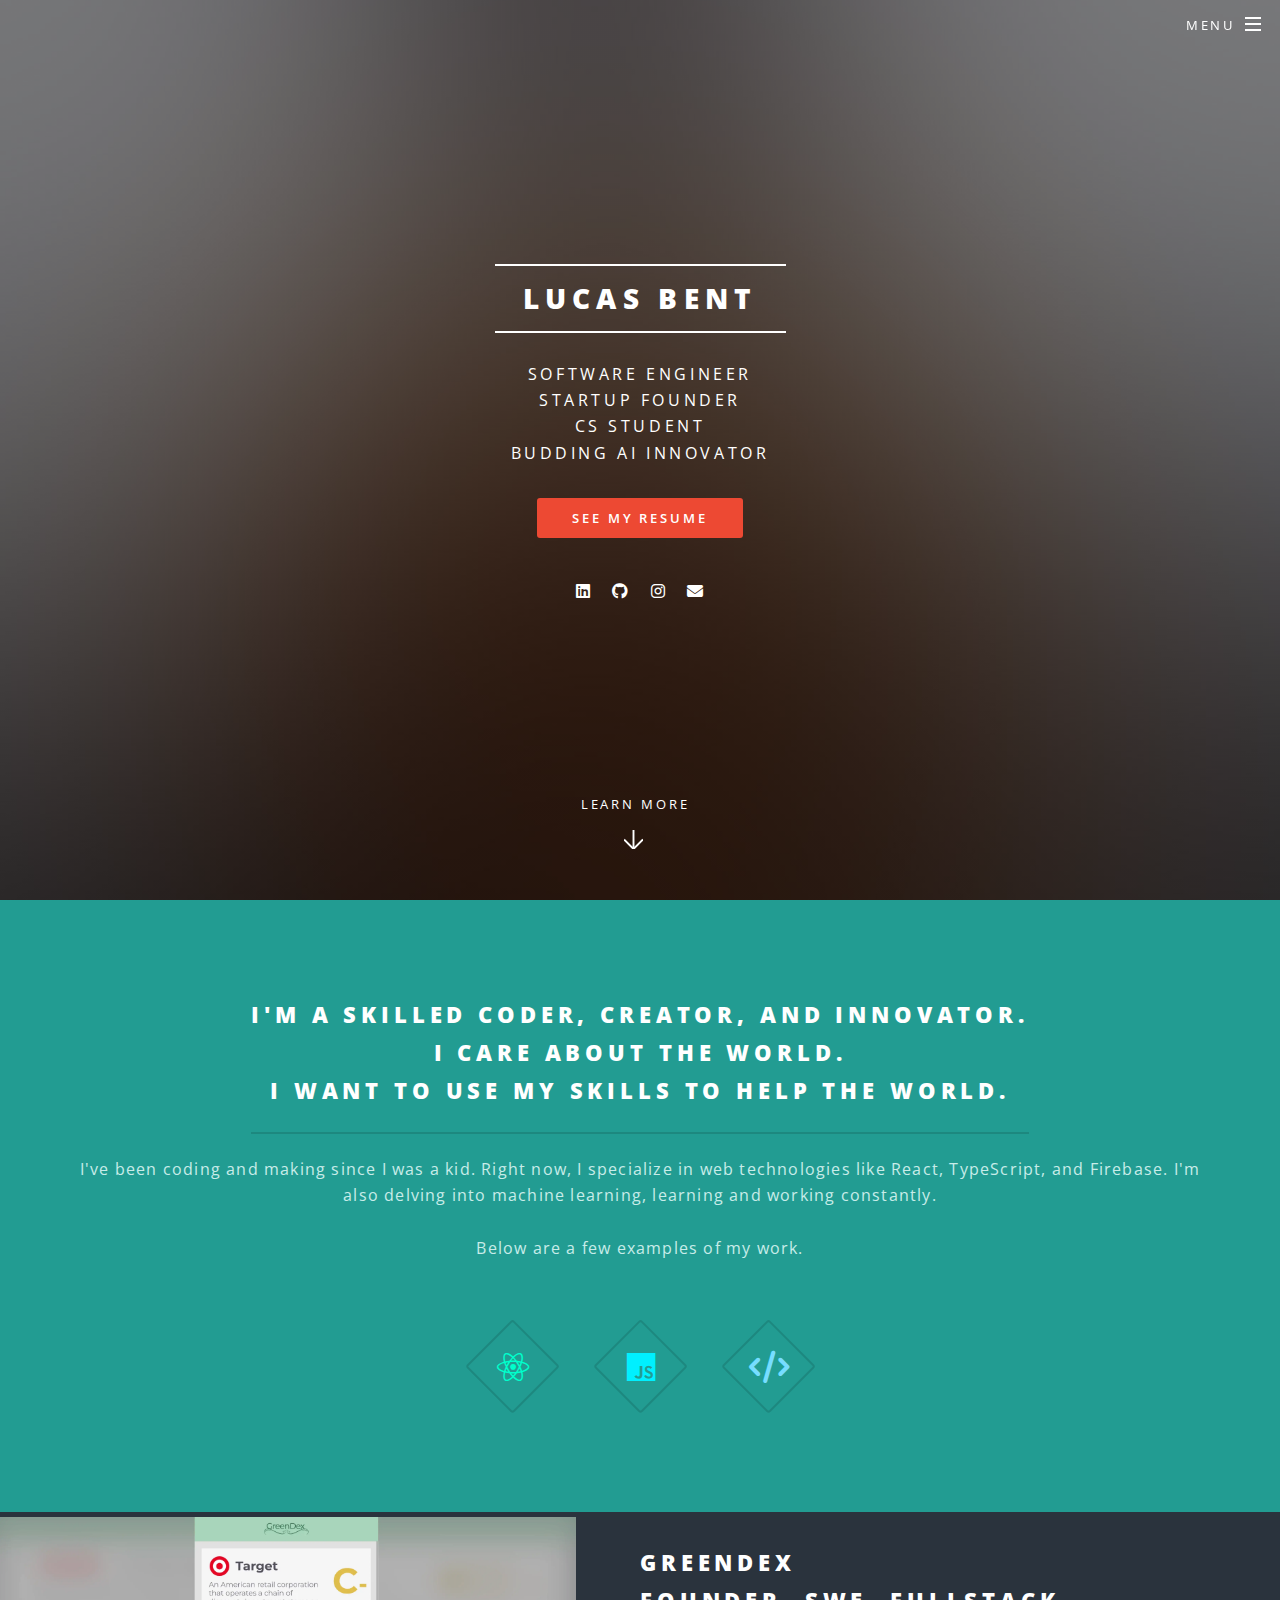
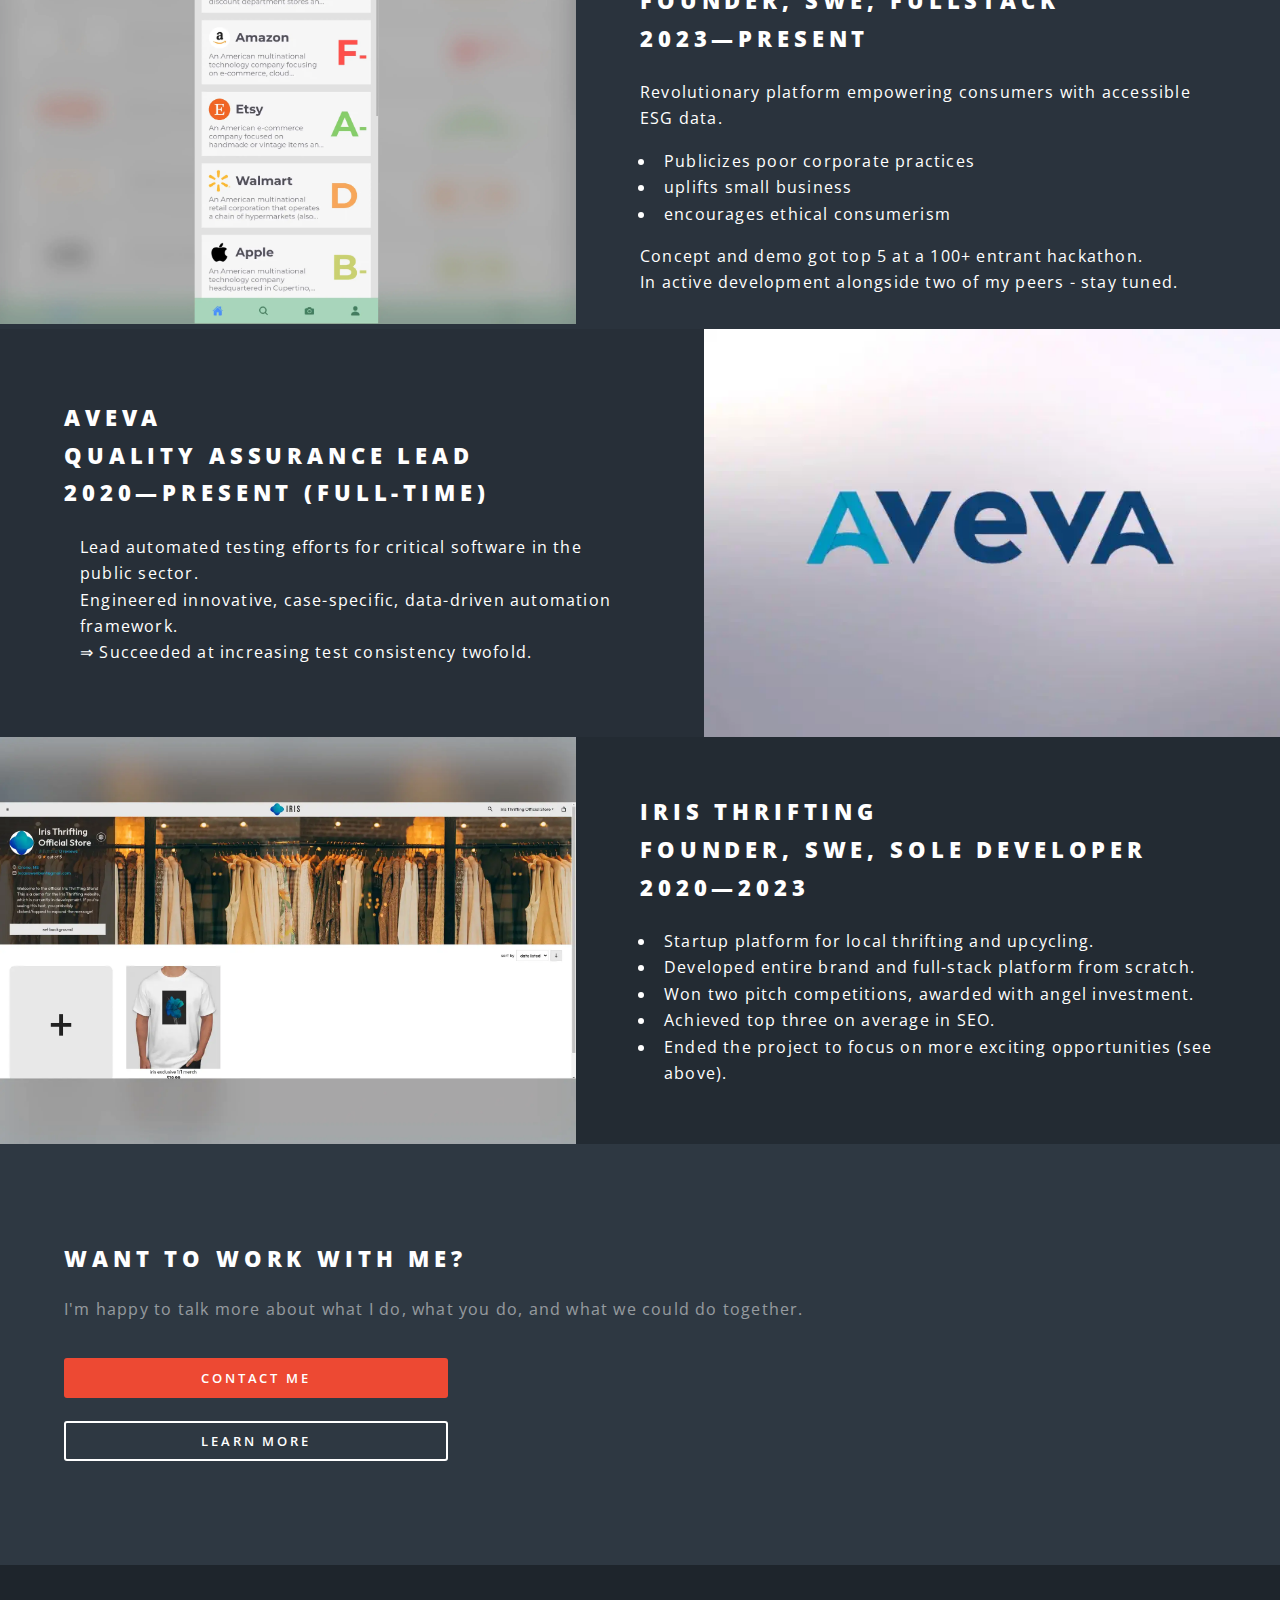
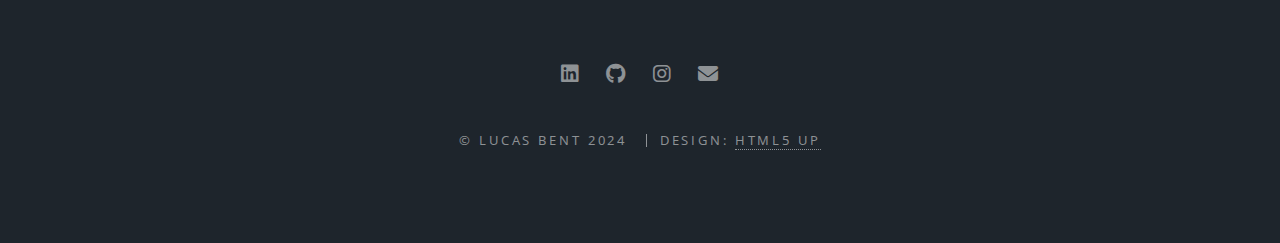
==== commit 5e11a456: "seo optimizations" ====
--- a/index.html
+++ b/index.html
@@ -10,6 +10,10 @@
     <title>Lucas Bent | Software Engineer</title>
     <meta charset="utf-8" />
     <meta name="viewport" content="width=device-width, initial-scale=1, user-scalable=no" />
+    <meta name="robots" content="follow, index">
+    <meta name="description"
+        content="Explore Lucas Bent's portfolio: competitive software engineering experience, innovative startup projects, hackathon results, and more.">
+    <meta name="google" content="nositelinkssearchbox">
     <link rel="stylesheet" href="assets/css/main.css" />
     <noscript>
         <link rel="stylesheet" href="assets/css/noscript.css" />
@@ -24,22 +28,21 @@
         <!-- Header -->
         <header id="header" class="alt">
             <h1><a href="index.html">Lucas Bent</a></h1>
-            <!-- <nav id="nav">
+            <nav id="nav">
                 <ul>
                     <li class="special">
                         <a href="#menu" class="menuToggle"><span>Menu</span></a>
                         <div id="menu">
                             <ul>
-                                <li><a href="index.html">Home</a></li>
-                                <li><a href="generic.html">Generic</a></li>
-                                <li><a href="elements.html">Elements</a></li>
-                                <li><a href="#">Sign Up</a></li>
-                                <li><a href="#">Log In</a></li>
+                                <li><a href="#banner" class="scrolly">Home</a></li>
+                                <li><a href="#about" class="scrolly">About</a></li>
+                                <li><a href="#work" class="scrolly">Work</a></li>
+                                <li><a href="#contact" class="scrolly">Contact</a></li>
                             </ul>
                         </div>
                     </li>
                 </ul>
-            </nav> -->
+            </nav>
         </header>
 
         <!-- Banner -->
@@ -66,11 +69,11 @@
                                 class="label">Email</span></a></li>
                 </ul>
             </div>
-            <a href="#one" class="more scrolly">Learn More</a>
-        </section>
-
-        <!-- One -->
-        <section id="one" class="wrapper style1 special">
+            <a href="#about" class="more scrolly">Learn More</a>
+        </section>
+
+        <!-- About -->
+        <section id="about" class="wrapper style1 special">
             <div class="inner">
                 <header class="major">
                     <h2>I'm a skilled coder, creator, and innovator.<br />
@@ -92,10 +95,12 @@
             </div>
         </section>
 
-        <!-- Two -->
-        <section id="two" class="wrapper alt style2">
+        <!-- Work -->
+        <section id="work" class="wrapper alt style2">
             <section class="spotlight">
-                <div class="image"><img src="images/GreenDex_demo.png" alt="" /></div>
+                <div class="image"><img src="images/greendex_app_demo.webp"
+                        alt="A screenshot of the GreenDex application, showing a list of companies, each of them having a description, a logo, and a letter grade." />
+                </div>
                 <div class="content">
                     <h2>GreenDex<br />
                         Founder, SWE, Fullstack<br />
@@ -112,7 +117,7 @@
                 </div>
             </section>
             <section class="spotlight">
-                <div class="image"><img src="images/Aveva.jpg" alt="" /></div>
+                <div class="image"><img src="images/aveva_company_logo.webp" alt="A logo spelling out Aveva in light and dark blue over a white background."/></div>
                 <div class="content">
                     <h2>Aveva<br />
                         Quality Assurance Lead<br />
@@ -127,7 +132,7 @@
                 </div>
             </section>
             <section class="spotlight">
-                <div class="image"><img src="images/iris.png" alt="" /></div>
+                <div class="image"><img src="images/iris_thrifting_web_demo.webp" alt="A screenshot of the Iris Thrifting platform, showing a store page with a listed clothing item." /></div>
                 <div class="content">
                     <h2>Iris Thrifting<br />
                         Founder, SWE, Sole developer<br />
@@ -137,6 +142,7 @@
                         <li>Startup platform for local thrifting and upcycling.</li>
                         <li>Developed entire brand and full-stack platform from scratch.</li>
                         <li>Won two pitch competitions, awarded with angel investment.</li>
+                        <li>Achieved top three on average in SEO.</li>
                         <li>Ended the project to focus on more exciting opportunities (see above).</li>
                     </ul>
                 </div>
@@ -187,7 +193,7 @@
         </section> -->
 
         <!-- CTA -->
-        <section id="cta" class="wrapper style4">
+        <section id="contact" class="wrapper style4">
             <div class="inner">
                 <header>
                     <h2>Want to work with me?</h2>
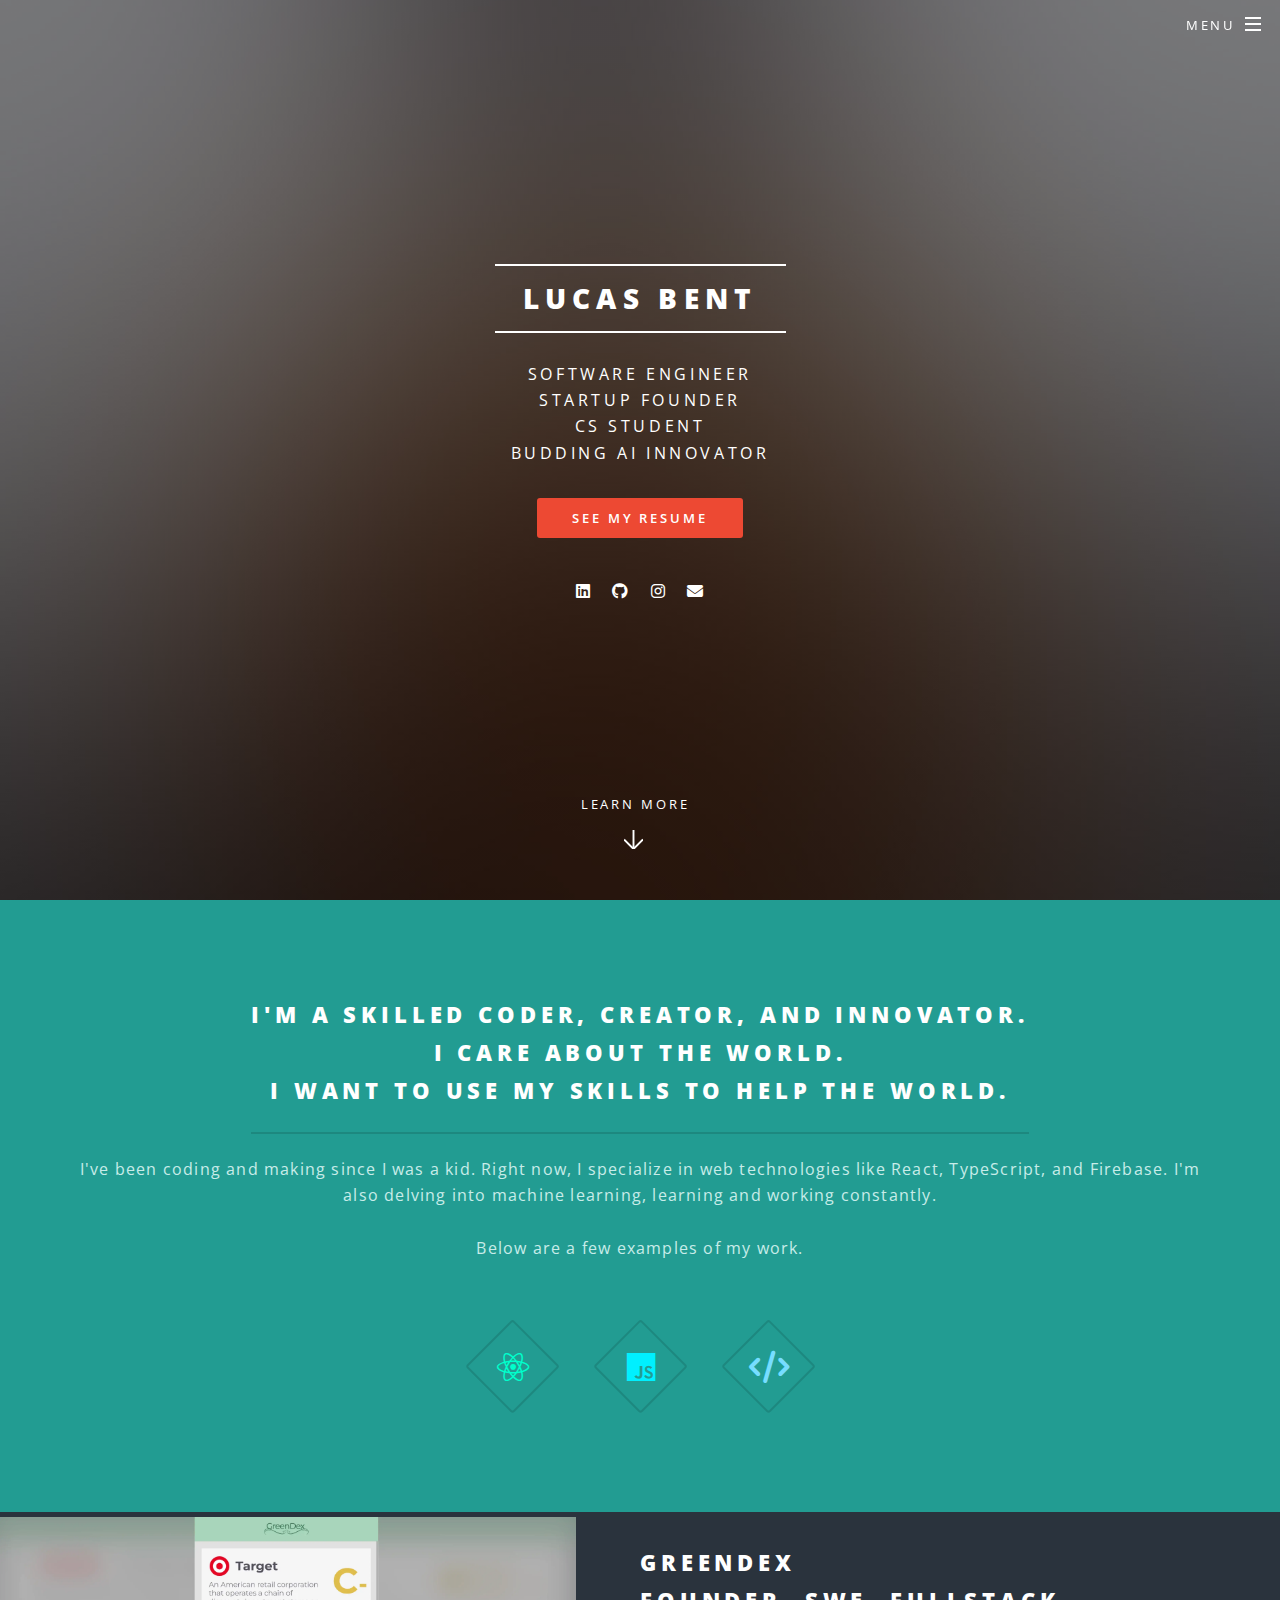
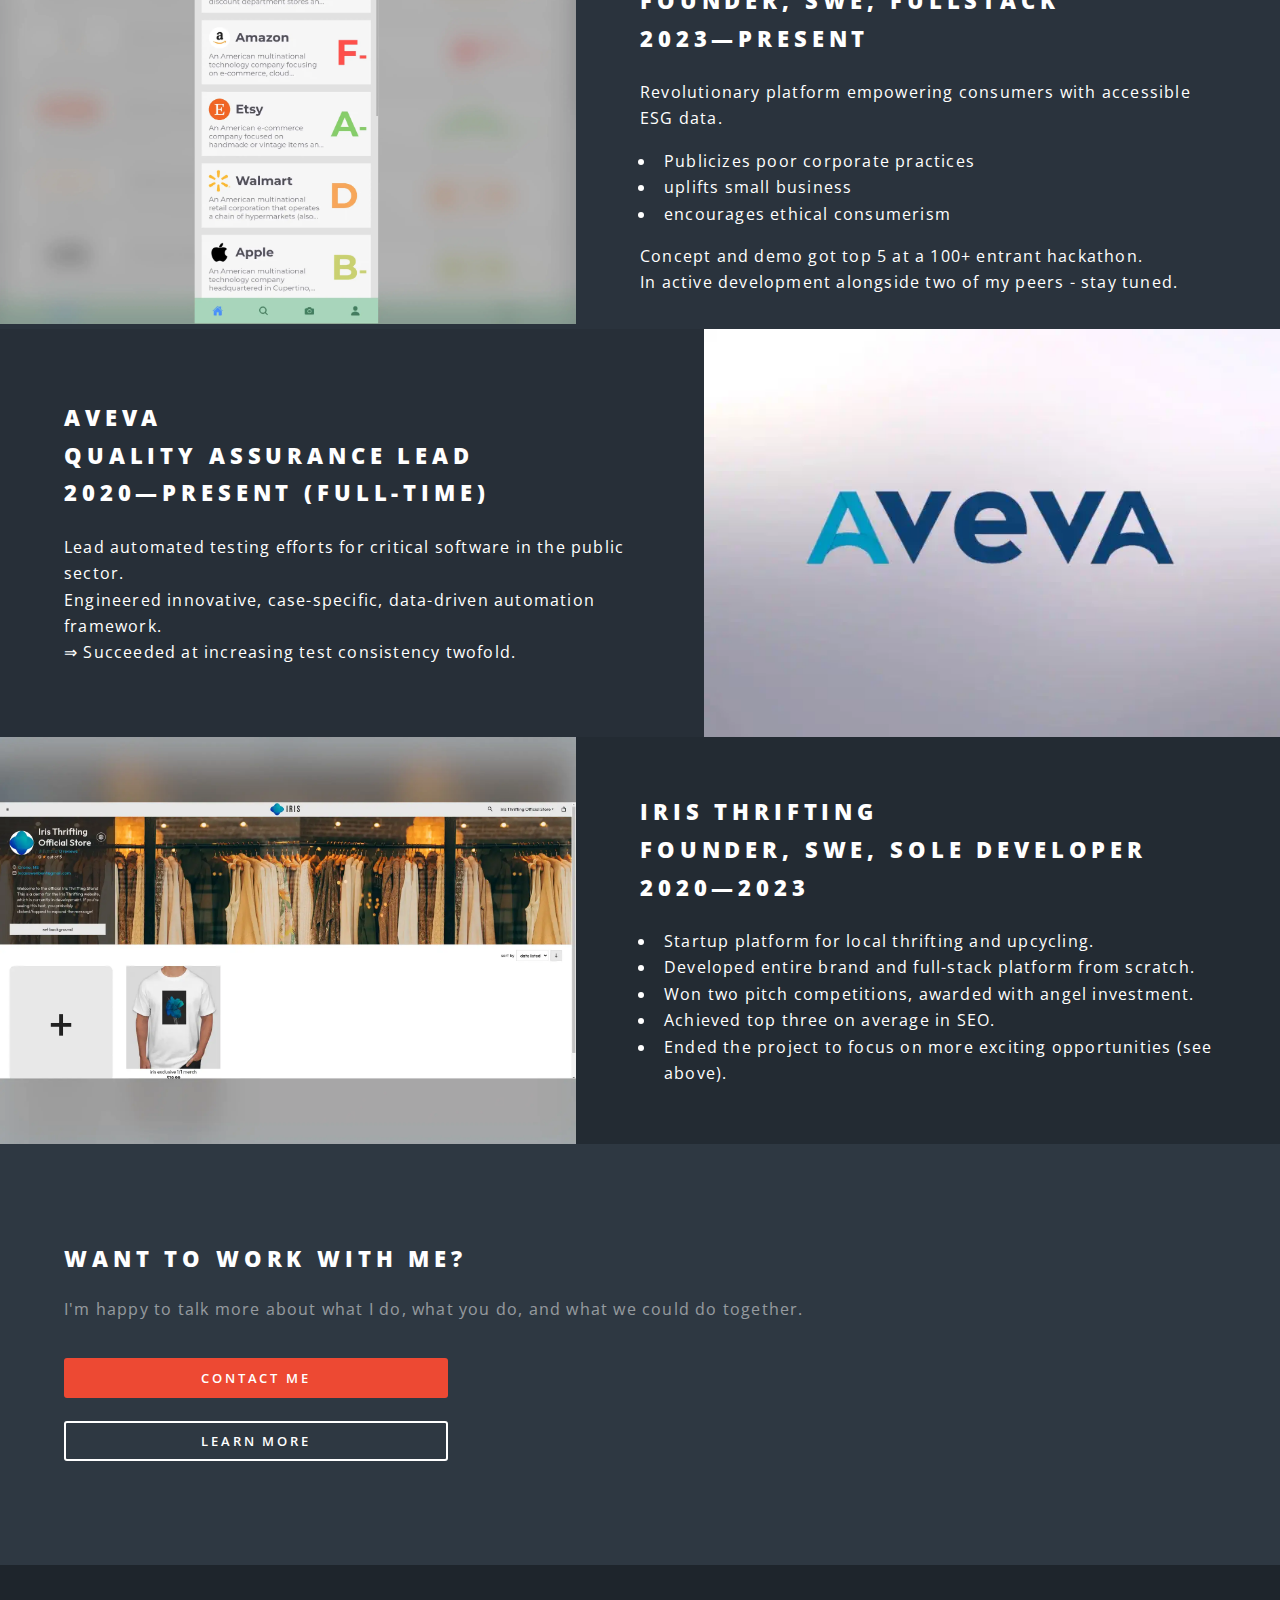
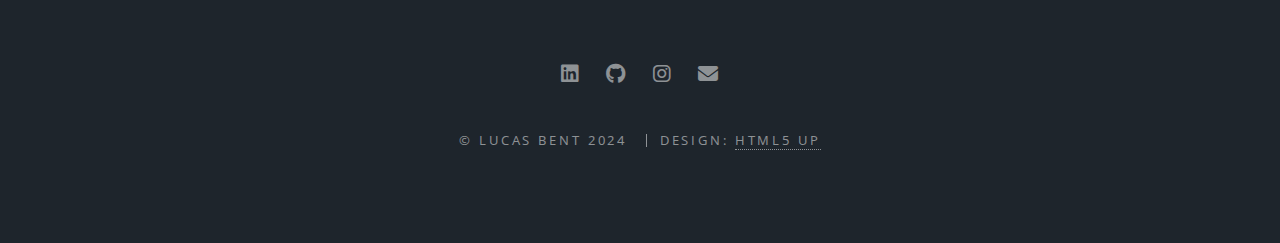
==== commit 0ec1264c: "W3 validation" ====
--- a/index.html
+++ b/index.html
@@ -4,19 +4,19 @@
 	html5up.net | @ajlkn
 	Free for personal and commercial use under the CCA 3.0 license (html5up.net/license)
 -->
-<html>
+<html lang="en">
 
 <head>
     <title>Lucas Bent | Software Engineer</title>
-    <meta charset="utf-8" />
-    <meta name="viewport" content="width=device-width, initial-scale=1, user-scalable=no" />
+    <meta charset="utf-8">
+    <meta name="viewport" content="width=device-width, initial-scale=1">
     <meta name="robots" content="follow, index">
     <meta name="description"
         content="Explore Lucas Bent's portfolio: competitive software engineering experience, innovative startup projects, hackathon results, and more.">
     <meta name="google" content="nositelinkssearchbox">
-    <link rel="stylesheet" href="assets/css/main.css" />
+    <link rel="stylesheet" href="assets/css/main.css">
     <noscript>
-        <link rel="stylesheet" href="assets/css/noscript.css" />
+        <link rel="stylesheet" href="assets/css/noscript.css">
     </noscript>
 </head>
 
@@ -49,9 +49,9 @@
         <section id="banner">
             <div class="inner">
                 <h2>Lucas Bent</h2>
-                <p>software engineer<br />
-                    startup founder<br />
-                    CS student<br />
+                <p>software engineer<br>
+                    startup founder<br>
+                    CS student<br>
                     budding AI innovator
                 </p>
                 <ul class="actions special">
@@ -76,14 +76,14 @@
         <section id="about" class="wrapper style1 special">
             <div class="inner">
                 <header class="major">
-                    <h2>I'm a skilled coder, creator, and innovator.<br />
-                        I care about the world.<br />
+                    <h2>I'm a skilled coder, creator, and innovator.<br>
+                        I care about the world.<br>
                         I want to use my skills to help the world.
                     </h2>
                     <p>I've been coding and making since I was a kid. Right now, I specialize in web technologies like
                         React, TypeScript, and Firebase. I'm also delving into machine learning, learning and working
                         constantly.
-                        <br /><br />
+                        <br><br>
                         Below are a few examples of my work.
                     </p>
                 </header>
@@ -99,11 +99,11 @@
         <section id="work" class="wrapper alt style2">
             <section class="spotlight">
                 <div class="image"><img src="images/greendex_app_demo.webp"
-                        alt="A screenshot of the GreenDex application, showing a list of companies, each of them having a description, a logo, and a letter grade." />
+                        alt="A screenshot of the GreenDex application, showing a list of companies, each of them having a description, a logo, and a letter grade.">
                 </div>
                 <div class="content">
-                    <h2>GreenDex<br />
-                        Founder, SWE, Fullstack<br />
+                    <h2>GreenDex<br>
+                        Founder, SWE, Fullstack<br>
                         2023—Present</h2>
                     <p class="half-margin">Revolutionary platform empowering consumers with accessible ESG data.</p>
                     <ul class="half-margin">
@@ -112,30 +112,33 @@
                         <li>encourages ethical consumerism</li>
                     </ul>
                     <p>
-                        Concept and demo got top 5 at a 100+ entrant hackathon.<br />
+                        Concept and demo got top 5 at a 100+ entrant hackathon.<br>
                         In active development alongside two of my peers - stay tuned.</p>
                 </div>
             </section>
             <section class="spotlight">
-                <div class="image"><img src="images/aveva_company_logo.webp" alt="A logo spelling out Aveva in light and dark blue over a white background."/></div>
+                <div class="image"><img src="images/aveva_company_logo.webp"
+                        alt="A logo spelling out Aveva in light and dark blue over a white background."></div>
                 <div class="content">
-                    <h2>Aveva<br />
-                        Quality Assurance Lead<br />
+                    <h2>Aveva<br>
+                        Quality Assurance Lead<br>
                         2020—Present (Full-time)
                     </h2>
-                    <ul>
-                        Lead automated testing efforts for critical software in the public sector.<br />
-                        Engineered innovative, case-specific, data-driven automation framework.<br />
+                    <p>
+                        Lead automated testing efforts for critical software in the public sector.<br>
+                        Engineered innovative, case-specific, data-driven automation framework.<br>
                         ⇒ Succeeded at increasing test consistency twofold.
 
-                    </ul>
+                    </p>
                 </div>
             </section>
             <section class="spotlight">
-                <div class="image"><img src="images/iris_thrifting_web_demo.webp" alt="A screenshot of the Iris Thrifting platform, showing a store page with a listed clothing item." /></div>
+                <div class="image"><img src="images/iris_thrifting_web_demo.webp"
+                        alt="A screenshot of the Iris Thrifting platform, showing a store page with a listed clothing item.">
+                </div>
                 <div class="content">
-                    <h2>Iris Thrifting<br />
-                        Founder, SWE, Sole developer<br />
+                    <h2>Iris Thrifting<br>
+                        Founder, SWE, Sole developer<br>
                         2020—2023
                     </h2>
                     <ul>
@@ -154,7 +157,7 @@
             <div class="inner">
                 <header class="major">
                     <h2>Accumsan mus tortor nunc aliquet</h2>
-                    <p>Aliquam ut ex ut augue consectetur interdum. Donec amet imperdiet eleifend<br />
+                    <p>Aliquam ut ex ut augue consectetur interdum. Donec amet imperdiet eleifend<br >
                         fringilla tincidunt. Nullam dui leo Aenean mi ligula, rhoncus ullamcorper.</p>
                 </header>
                 <ul class="features">
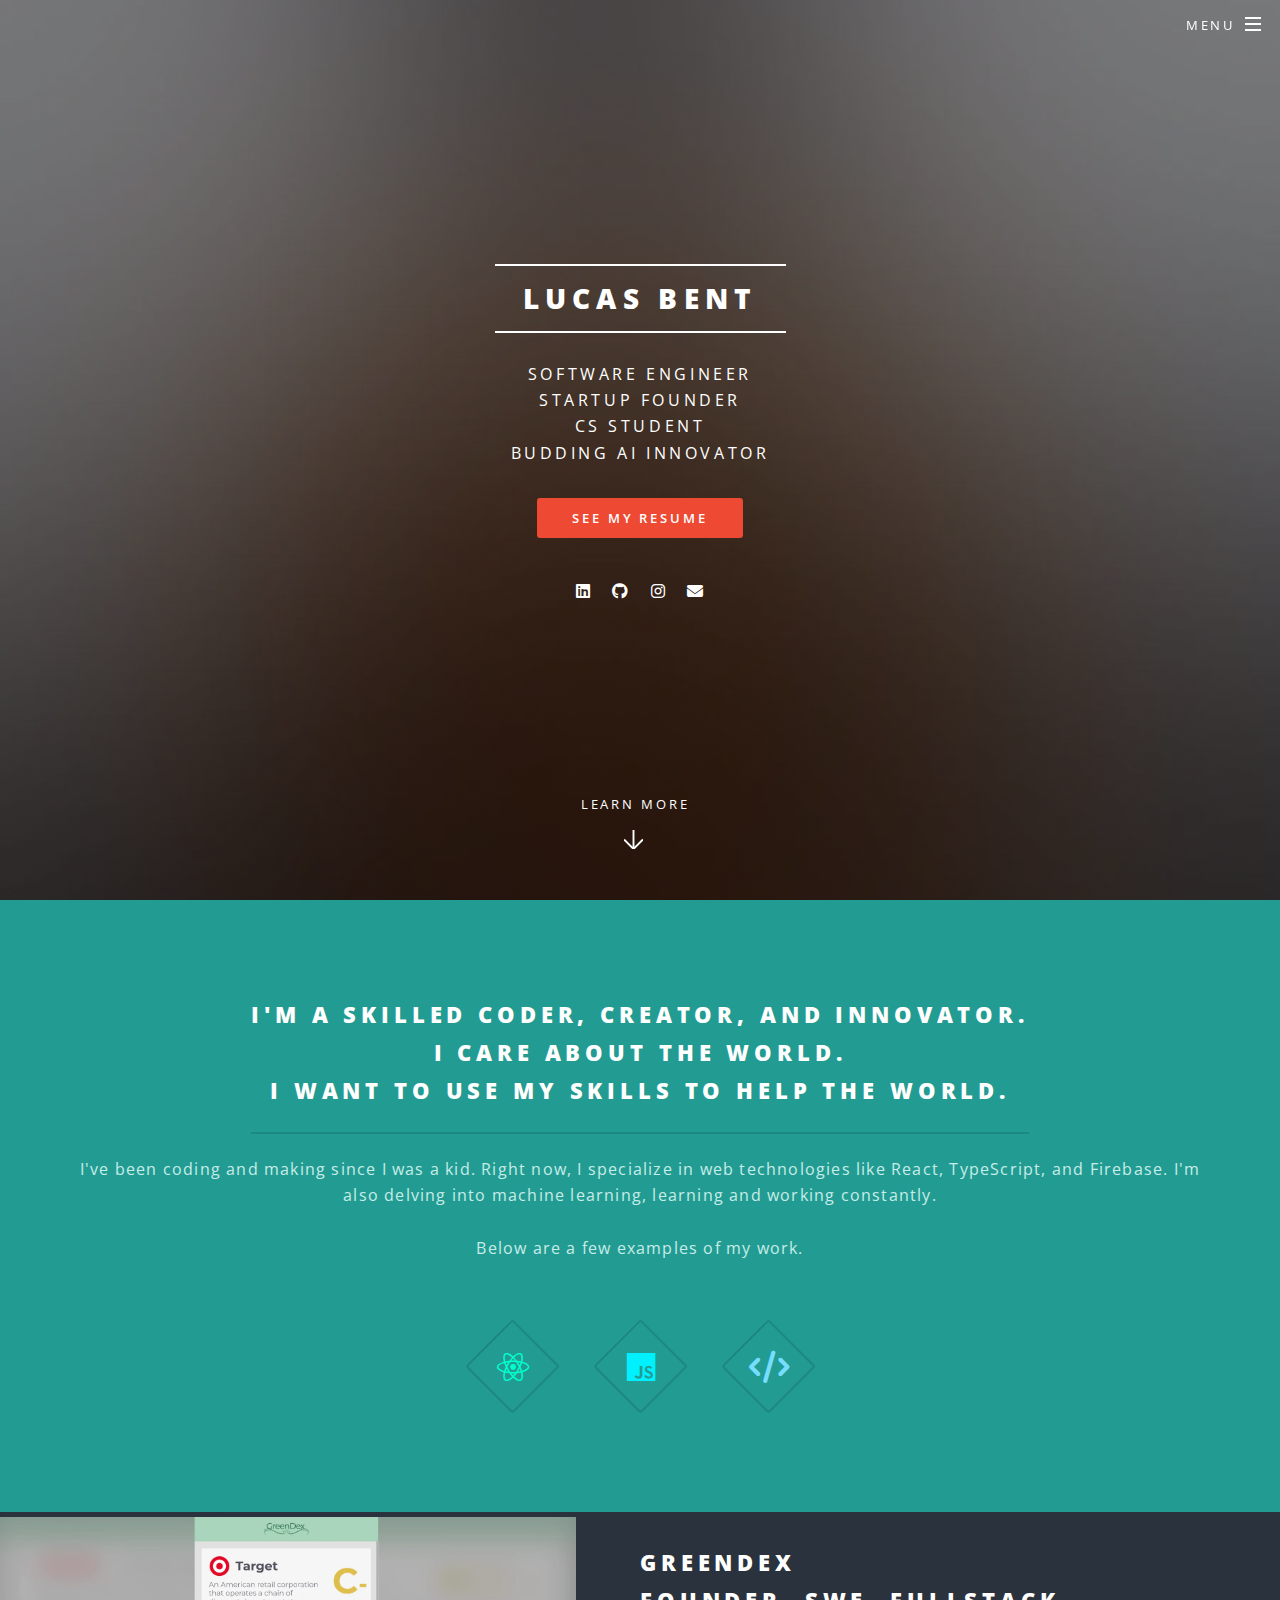
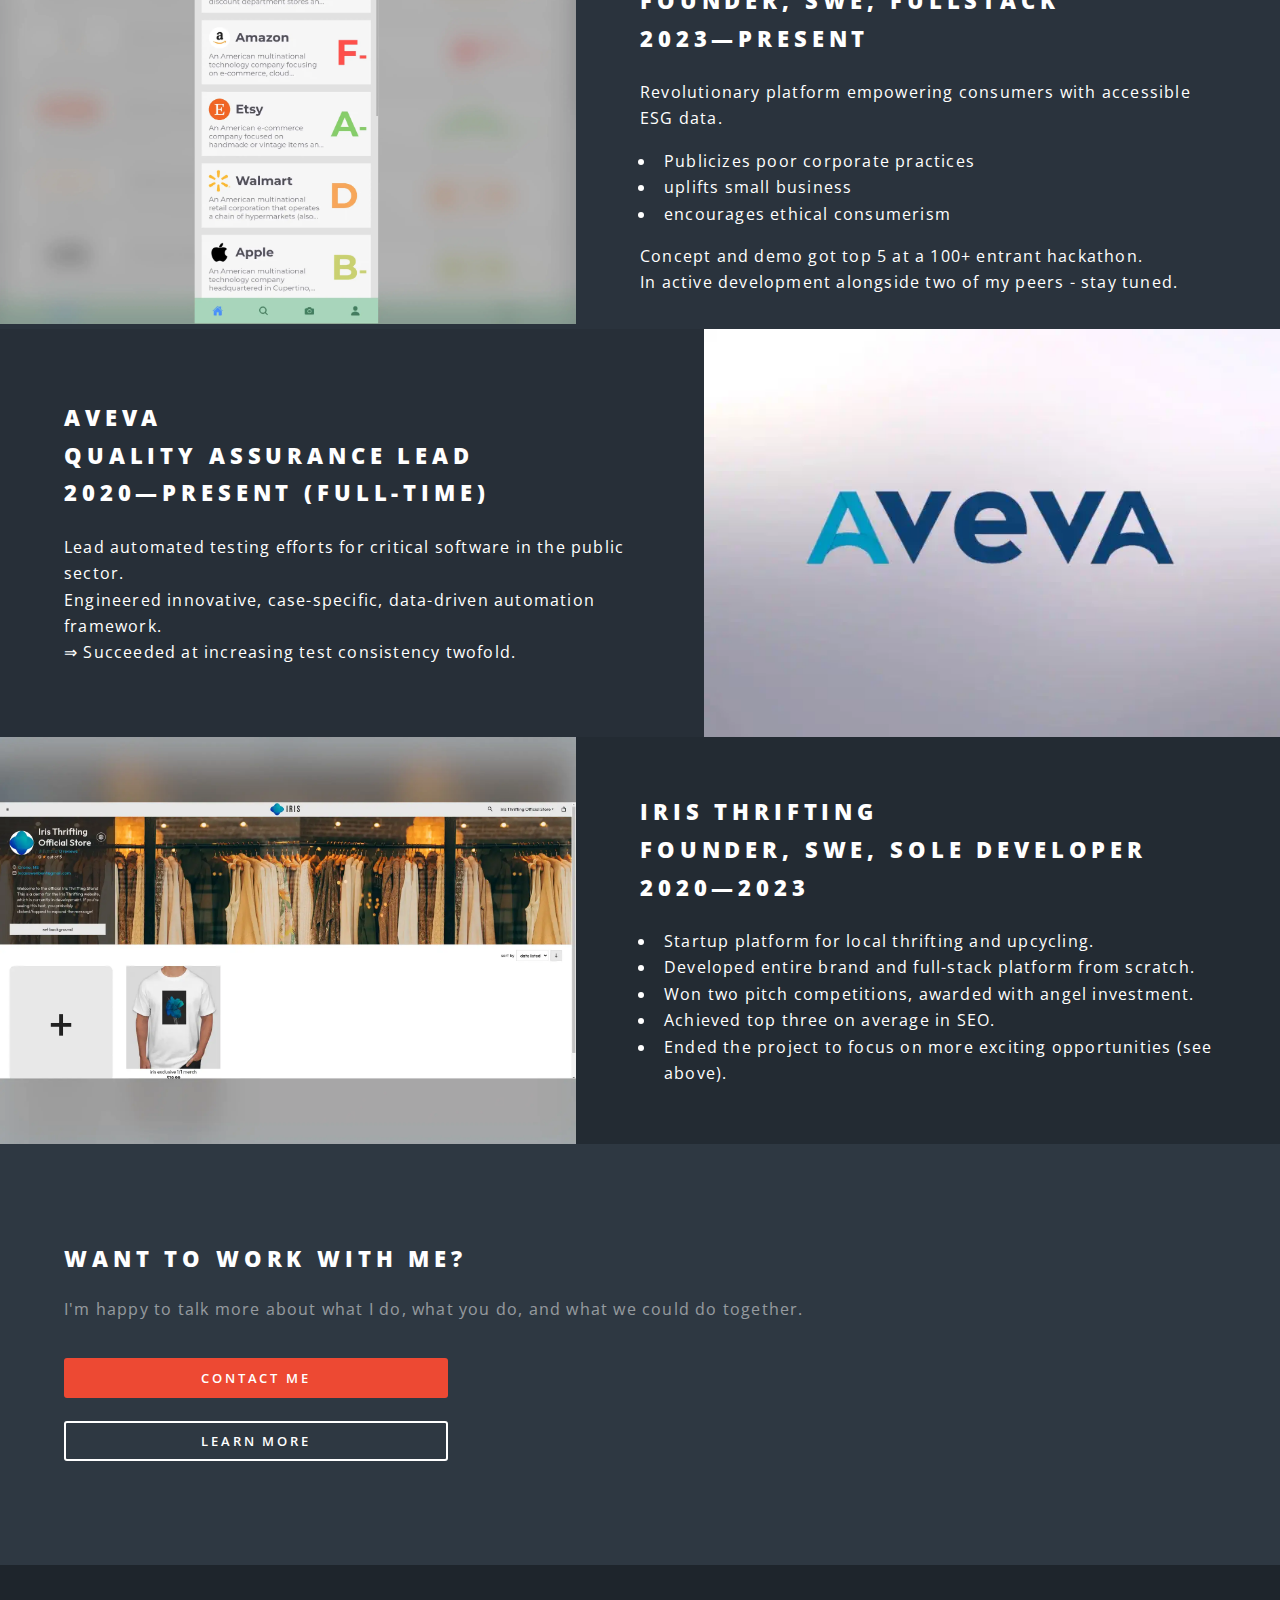
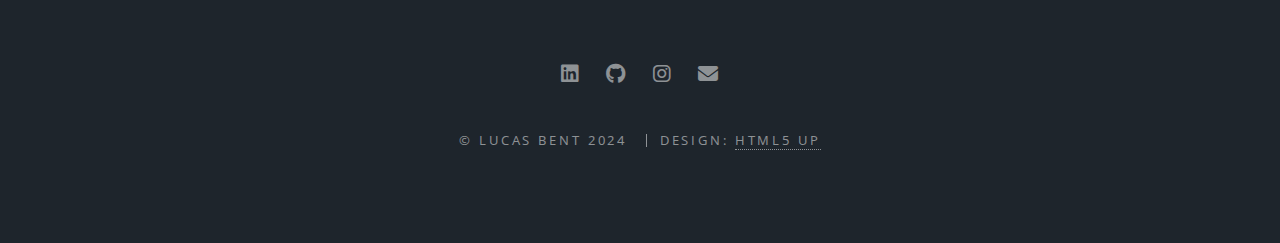
==== commit 9a212432: "update resume link" ====
--- a/index.html
+++ b/index.html
@@ -55,7 +55,7 @@
                     budding AI innovator
                 </p>
                 <ul class="actions special">
-                    <li><a href="https://drive.google.com/file/d/1Y61Z4_4PZFgaxps1n4P5F1gUuJ64MrEc/view?usp=sharing"
+                    <li><a href="https://drive.google.com/file/d/1Ph-p3Syxj8s_kFYDuKOVVstGHBjwIfYN/view?usp=sharing"
                             target="_blank" rel="noopener noreferrer" class="button primary">see my resume</a></li>
                 </ul>
                 <ul class="icons">
--- a/assets/css/main.css
+++ b/assets/css/main.css
@@ -3819,10 +3819,10 @@
 
 	#main > header {
 		padding: 12em 0 10em 0 ;
-		background-image: -moz-linear-gradient(top, rgba(0,0,0,0.5), rgba(0,0,0,0.5)), url("../../images/banner.jpg");
-		background-image: -webkit-linear-gradient(top, rgba(0,0,0,0.5), rgba(0,0,0,0.5)), url("../../images/banner.jpg");
-		background-image: -ms-linear-gradient(top, rgba(0,0,0,0.5), rgba(0,0,0,0.5)), url("../../images/banner.jpg");
-		background-image: linear-gradient(top, rgba(0,0,0,0.5), rgba(0,0,0,0.5)), url("../../images/banner.jpg");
+		background-image: -moz-linear-gradient(top, rgba(0,0,0,0.5), rgba(0,0,0,0.5)), url("../../images/banner.webp");
+		background-image: -webkit-linear-gradient(top, rgba(0,0,0,0.5), rgba(0,0,0,0.5)), url("../../images/banner.webp");
+		background-image: -ms-linear-gradient(top, rgba(0,0,0,0.5), rgba(0,0,0,0.5)), url("../../images/banner.webp");
+		background-image: linear-gradient(top, rgba(0,0,0,0.5), rgba(0,0,0,0.5)), url("../../images/banner.webp");
 		background-attachment: fixed;
 		background-position: center center;
 		background-repeat: no-repeat;
@@ -3969,10 +3969,10 @@
 /* Landing */
 
 	body.landing #page-wrapper {
-		background-image: -moz-linear-gradient(top, rgba(0,0,0,0.5), rgba(0,0,0,0.5)), url("../../images/banner.jpg");
-		background-image: -webkit-linear-gradient(top, rgba(0,0,0,0.5), rgba(0,0,0,0.5)), url("../../images/banner.jpg");
-		background-image: -ms-linear-gradient(top, rgba(0,0,0,0.5), rgba(0,0,0,0.5)), url("../../images/banner.jpg");
-		background-image: linear-gradient(top, rgba(0,0,0,0.5), rgba(0,0,0,0.5)), url("../../images/banner.jpg");
+		background-image: -moz-linear-gradient(top, rgba(0,0,0,0.5), rgba(0,0,0,0.5)), url("../../images/banner.webp");
+		background-image: -webkit-linear-gradient(top, rgba(0,0,0,0.5), rgba(0,0,0,0.5)), url("../../images/banner.webp");
+		background-image: -ms-linear-gradient(top, rgba(0,0,0,0.5), rgba(0,0,0,0.5)), url("../../images/banner.webp");
+		background-image: linear-gradient(top, rgba(0,0,0,0.5), rgba(0,0,0,0.5)), url("../../images/banner.webp");
 		background-attachment: fixed;
 		background-position: center center;
 		background-repeat: no-repeat;
@@ -3990,10 +3990,10 @@
 
 	body.is-mobile.landing #banner,
 	body.is-mobile.landing .wrapper.style4 {
-		background-image: -moz-linear-gradient(top, rgba(0,0,0,0.5), rgba(0,0,0,0.5)), url("../../images/banner.jpg");
-		background-image: -webkit-linear-gradient(top, rgba(0,0,0,0.5), rgba(0,0,0,0.5)), url("../../images/banner.jpg");
-		background-image: -ms-linear-gradient(top, rgba(0,0,0,0.5), rgba(0,0,0,0.5)), url("../../images/banner.jpg");
-		background-image: linear-gradient(top, rgba(0,0,0,0.5), rgba(0,0,0,0.5)), url("../../images/banner.jpg");
+		background-image: -moz-linear-gradient(top, rgba(0,0,0,0.5), rgba(0,0,0,0.5)), url("../../images/banner.webp");
+		background-image: -webkit-linear-gradient(top, rgba(0,0,0,0.5), rgba(0,0,0,0.5)), url("../../images/banner.webp");
+		background-image: -ms-linear-gradient(top, rgba(0,0,0,0.5), rgba(0,0,0,0.5)), url("../../images/banner.webp");
+		background-image: linear-gradient(top, rgba(0,0,0,0.5), rgba(0,0,0,0.5)), url("../../images/banner.webp");
 		background-position: center center;
 		background-repeat: no-repeat;
 		background-size: cover;
